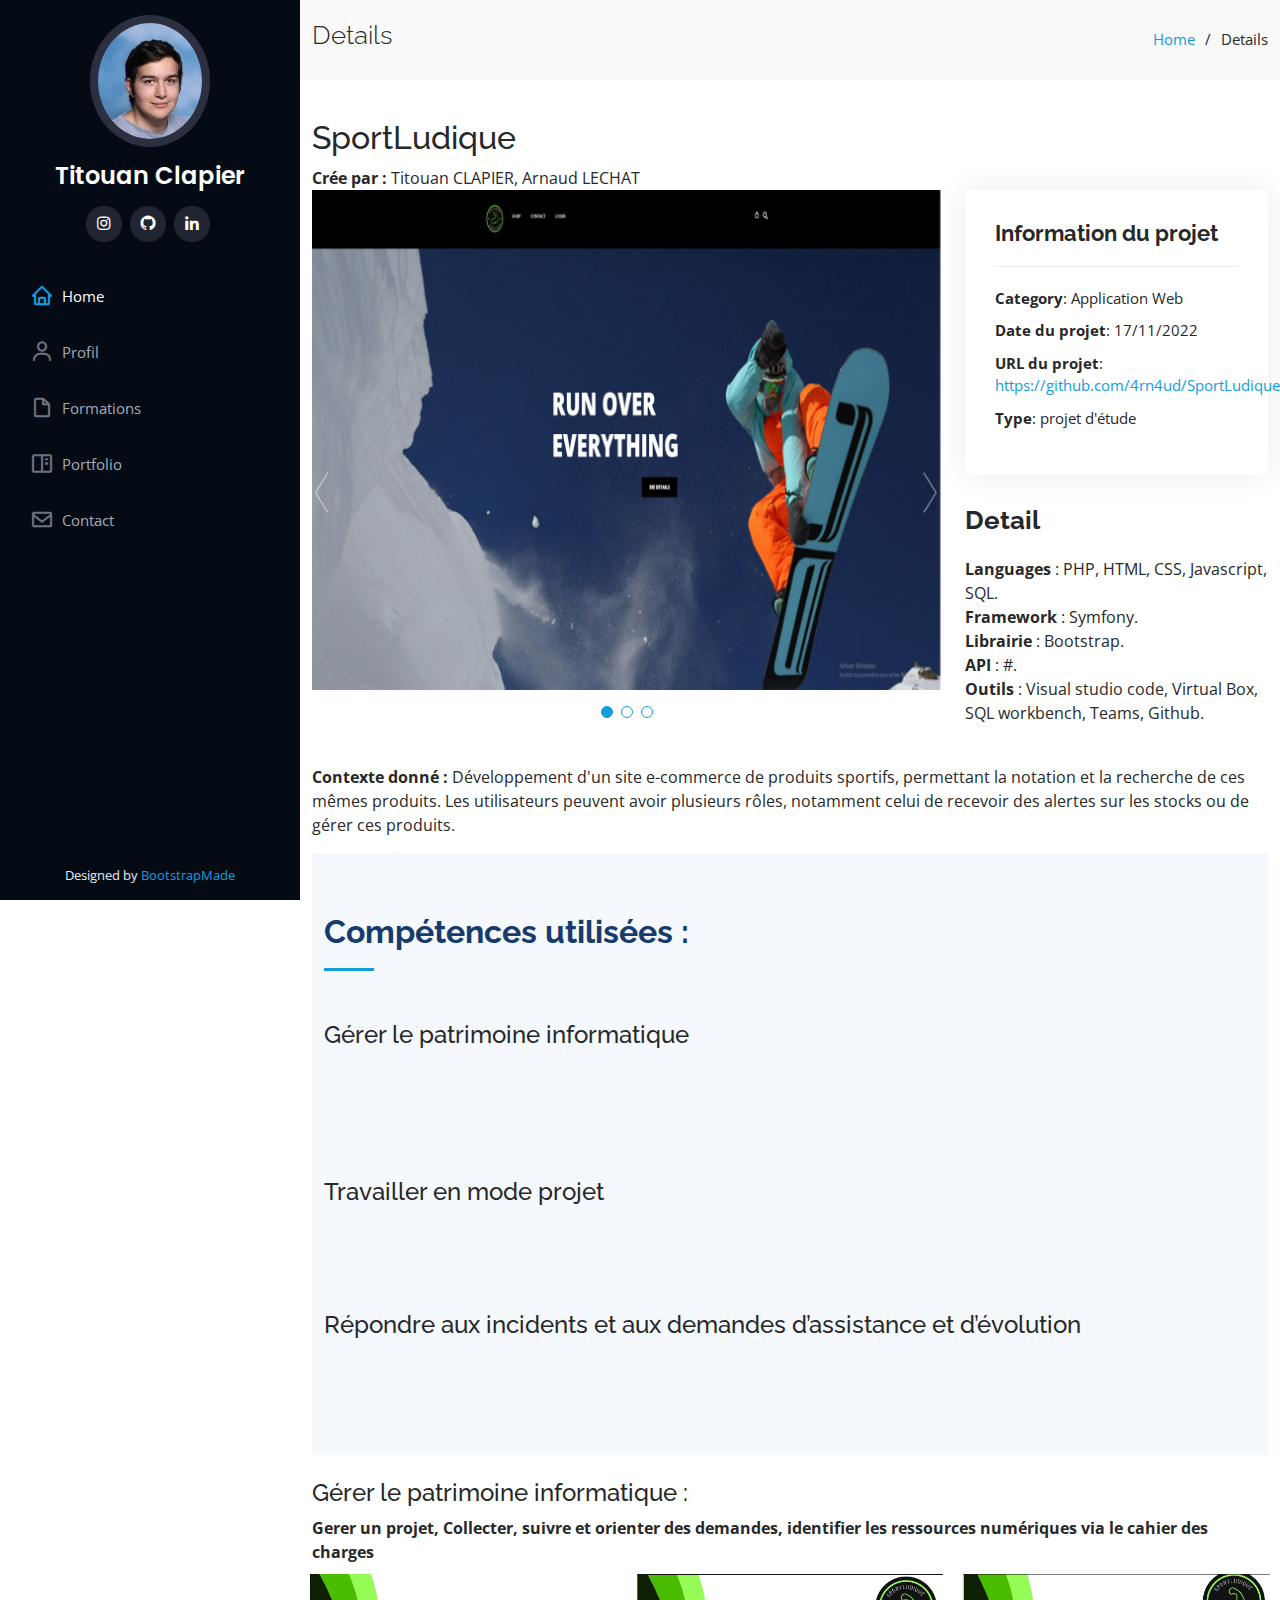
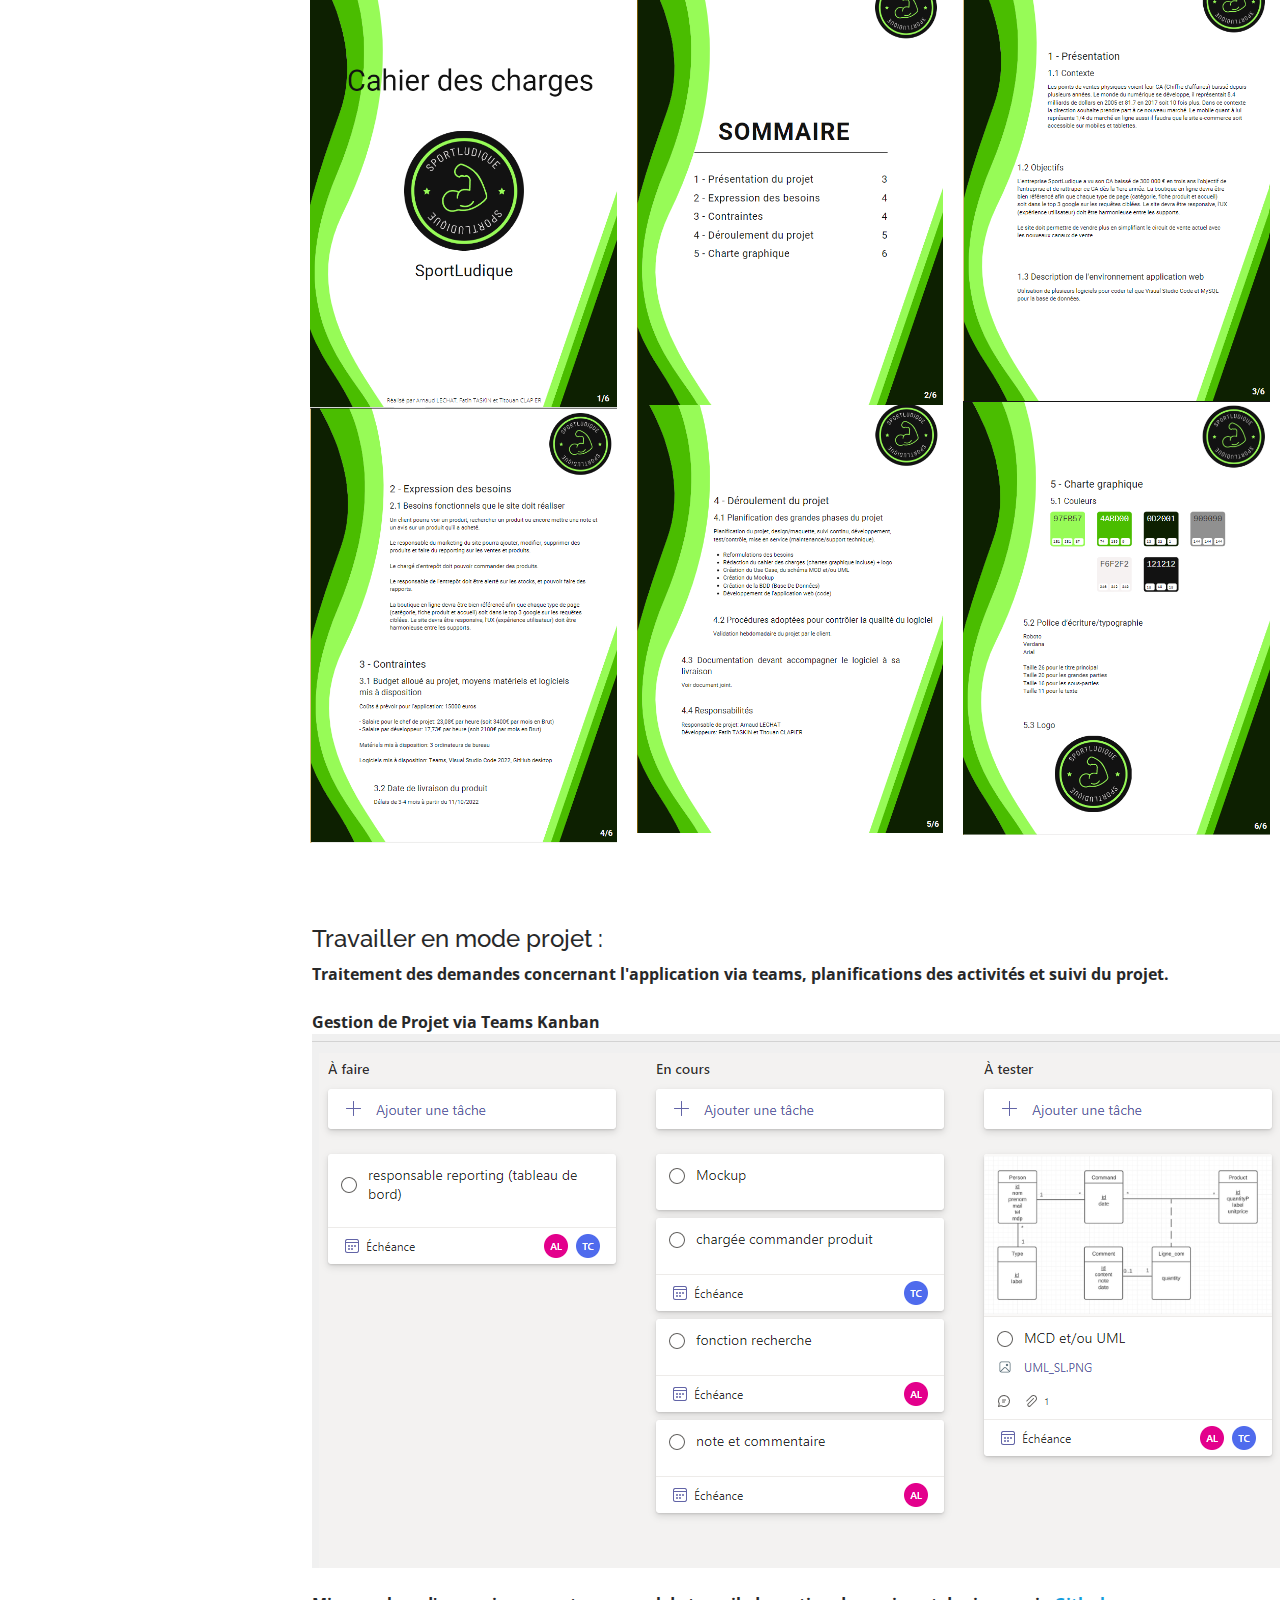
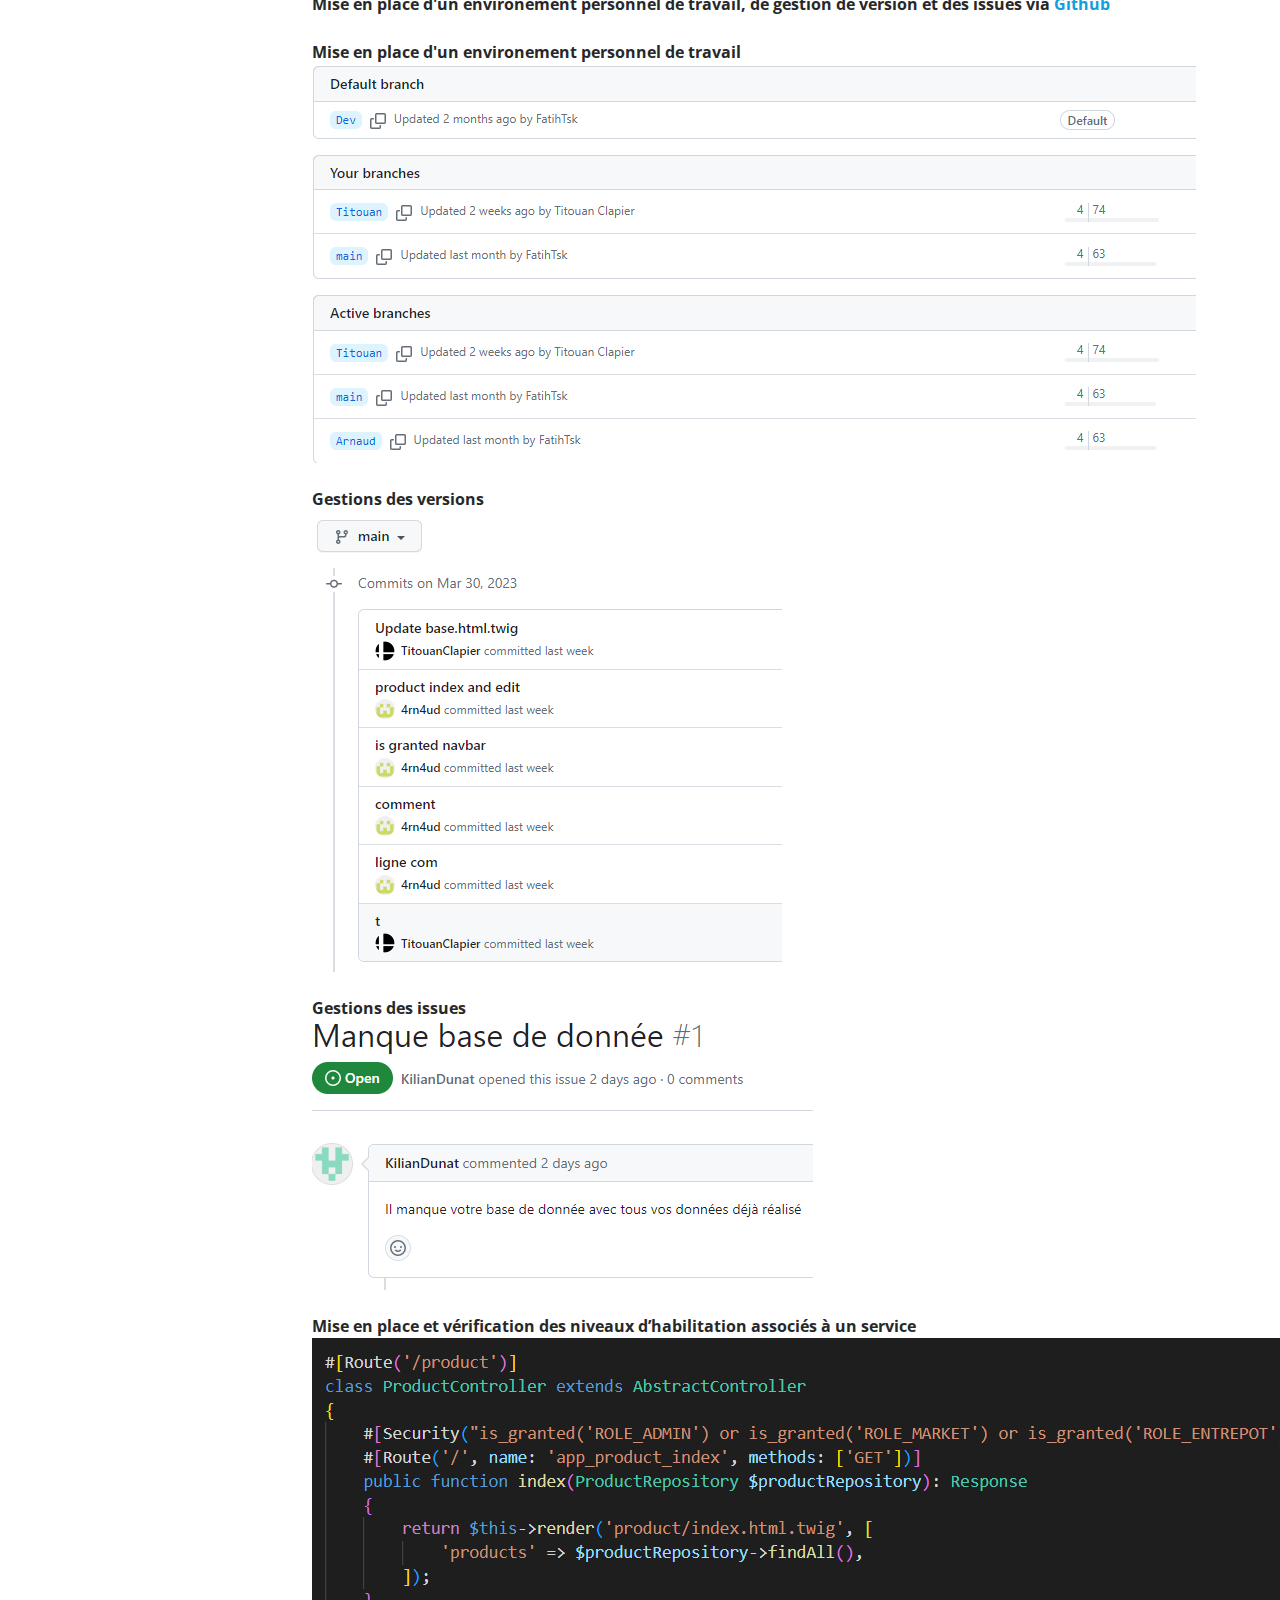
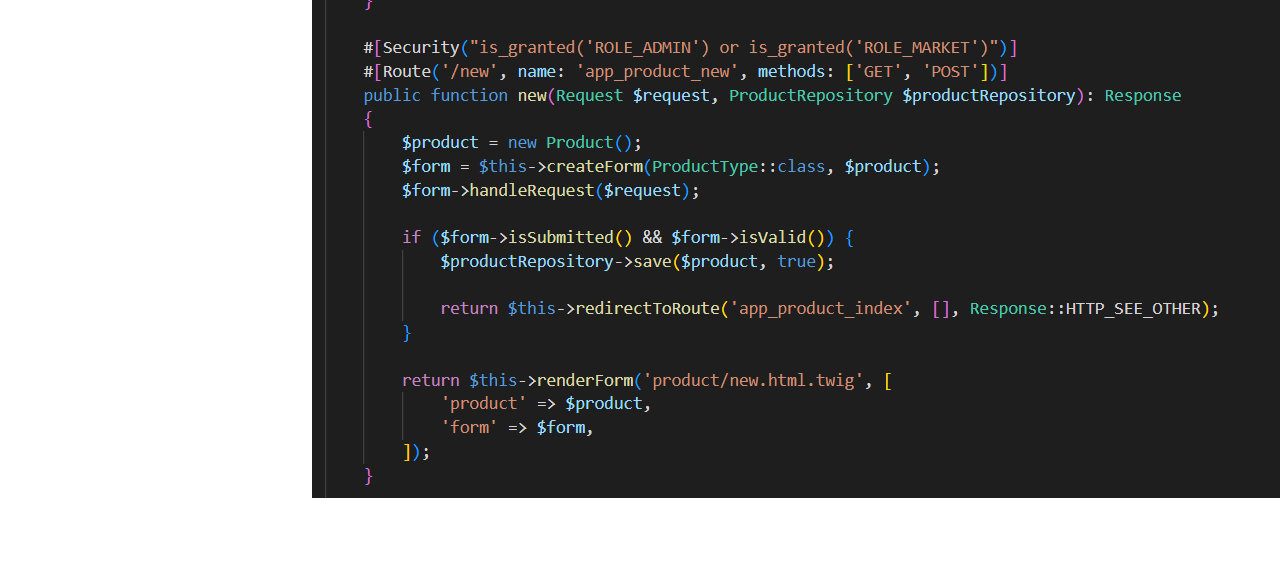
==== portfolio-details1.html @ 5c1305b2 "Update portfolio-details1.html" ====
<!DOCTYPE html>
<html lang="en">

<head>
  <meta charset="utf-8">
  <meta content="width=device-width, initial-scale=1.0" name="viewport">

  <title>Portfolio Details 1</title>
  <meta content="" name="description">
  <meta content="" name="keywords">

  <!-- Favicons -->
  <link href="assets/img/favicon.png" rel="icon">
  <link href="assets/img/apple-touch-icon.png" rel="apple-touch-icon">

  <!-- Google Fonts -->
  <link href="https://fonts.googleapis.com/css?family=Open+Sans:300,300i,400,400i,600,600i,700,700i|Raleway:300,300i,400,400i,500,500i,600,600i,700,700i|Poppins:300,300i,400,400i,500,500i,600,600i,700,700i" rel="stylesheet">

  <!-- Vendor CSS Files -->
  <link href="assets/vendor/aos/aos.css" rel="stylesheet">
  <link href="assets/vendor/bootstrap/css/bootstrap.min.css" rel="stylesheet">
  <link href="assets/vendor/bootstrap-icons/bootstrap-icons.css" rel="stylesheet">
  <link href="assets/vendor/boxicons/css/boxicons.min.css" rel="stylesheet">
  <link href="assets/vendor/glightbox/css/glightbox.min.css" rel="stylesheet">
  <link href="assets/vendor/swiper/swiper-bundle.min.css" rel="stylesheet">

  <!-- Template Main CSS File -->
  <link href="assets/css/style.css" rel="stylesheet">

  <!-- =======================================================
  * Template Name: iPortfolio - v3.10.0
  * Template URL: https://bootstrapmade.com/iportfolio-bootstrap-portfolio-websites-template/
  * Author: BootstrapMade.com
  * License: https://bootstrapmade.com/license/
  ======================================================== -->
  <style>
    .column {
      float: left;
      width: 33.33%;
      padding: 10px;
      box-sizing: border-box;
    }

    .row:after {
      content: "";
      display: table;
      clear: both;
    }

    .image {
      width: 100%;
      height: auto;
    }
  </style>

</head>

<body>

  <!-- ======= Mobile nav toggle button ======= -->
  <i class="bi bi-list mobile-nav-toggle d-xl-none"></i>

  <!-- ======= Header ======= -->
  <header id="header">
    <div class="d-flex flex-column">

      <div class="profile">
        <img src="assets/img/profile-img.jpg" alt="" class="img-fluid rounded-circle">
        <h1 class="text-light"><a href="index.html">Titouan Clapier</a></h1>
        <div class="social-links mt-3 text-center">
          <a href="https://instagram.com/titouan_clapier?igshid=ZDdkNTZiNTM=" target="_blank" class="instagram"><i class="bx bxl-instagram"></i></a>
          <a href="https://github.com/TitouanClapier/" target="_blank" class="github"><i class="bx bxl-github"></i></a>
          <a href="https://www.linkedin.com/in/titouan-clapier-07048a220/" target="_blank" class="linkedin"><i class="bx bxl-linkedin"></i></a>
          
        </div>
      </div>

      <nav id="navbar" class="nav-menu navbar">
        <ul>
          <li><a href="index.html#hero" class="nav-link scrollto active"><i class="bx bx-home"></i> <span>Home</span></a></li>
          <li><a href="index.html#about" class="nav-link scrollto"><i class="bx bx-user"></i> <span>Profil</span></a></li>
          <li><a href="index.html#resume" class="nav-link scrollto"><i class="bx bx-file-blank"></i> <span>Formations</span></a></li>
          <li><a href="index.html#portfolio" class="nav-link scrollto"><i class="bx bx-book-content"></i>
              <span>Portfolio</span></a></li>
          <!-- <li><a href="#services" class="nav-link scrollto"><i class="bx bx-server"></i> <span>Services</span></a></li> -->
          <li><a href="index.html#contact" class="nav-link scrollto"><i class="bx bx-envelope"></i> <span>Contact</span></a></li>
          </ul>
      </nav><!-- .nav-menu -->
    </div>
  </header><!-- End Header -->

  <main id="main">

    <!-- ======= Breadcrumbs ======= -->
    <section id="breadcrumbs" class="breadcrumbs">
      <div class="container">

        <div class="d-flex justify-content-between align-items-center">
          <h2>Details</h2>
          <ol>
            <li><a href="index.html">Home</a></li>
            <li>Details</li>
          </ol>
        </div>

      </div>
    </section><!-- End Breadcrumbs -->

    <!-- ======= Portfolio Details Section ======= -->
    <section id="portfolio-details" class="portfolio-details">
      <div class="container">
        <h2>SportLudique</h2> 
        <strong>Crée par : </strong>Titouan CLAPIER, Arnaud LECHAT
        <div class="row gy-4">

          <div class="col-lg-8">
            <div class="portfolio-details-slider swiper">
              <div class="swiper-wrapper align-items-center">

                <div class="swiper-slide">
                  <img src="assets/img/portfolio/portfolio-details-1.1.jpg" alt="" width="700" height="500">
                </div>

                <div class="swiper-slide">
                  <img src="assets/img/portfolio/portfolio-details-1.2.jpg" alt="" width="700" height="500">
                </div>

                <div class="swiper-slide">
                  <img src="assets/img/portfolio/portfolio-details-1.3.jpg" alt="" width="700" height="500">
                </div>

              </div>
              <div class="swiper-pagination"></div>
            </div>
          </div>

          <div class="col-lg-4">
            <div class="portfolio-info">
              <h3>Information du projet</h3>
              <ul>
                <li><strong>Category</strong>: Application Web</li>
                <li><strong>Date du projet</strong>: 17/11/2022</li>
                <li><strong>URL du projet</strong>: <a href="https://github.com/4rn4ud/SportLudique">https://github.com/4rn4ud/SportLudique</a></li>
                <li><strong>Type</strong>: projet d'étude </li>
              
              </ul>
            </div>
            <div class="portfolio-description">
              <h2>Detail</h2>
              <p>
                <strong>Languages</strong> : PHP, HTML, CSS, Javascript, SQL.
                <br>
                <strong>Framework</strong> : Symfony.
                <br>
                <strong>Librairie</strong> : Bootstrap.
                <br>
                <strong>API</strong> : #.
                <br>
                <strong>Outils</strong> : Visual studio code, Virtual Box, SQL workbench, Teams, Github.

              </p>
            </div>
          </div>

        </div>
        <p>
          <br><strong>Contexte donné :</strong> 
          Développement d'un site e-commerce de produits sportifs, 
          permettant la notation et la recherche de ces mêmes produits. 
          Les utilisateurs peuvent avoir plusieurs rôles, 
          notamment celui de recevoir des alertes sur les stocks ou de gérer ces produits.
        </p>
        
        <p>
          <!-- ======= Skills2 Section ======= -->
          <section id="skills2" class="skills2 section-bg">
            <div class="container">

                <div class="section-title">
                    <h2>Compétences utilisées :</h2>
                </div>
                
                <h4 class="resume-title">Gérer le patrimoine informatique</h4>
                <div class="row">

                    <div class="col-lg-12" data-aos="fade-up" data-aos-delay="10">
                        <div class="resume-item">
                            ▸Recenser et identifier les ressources numériques
                            <br>▸Exploiter des référentiels, normes et standards adoptés par le prestataire
                            informatique
                            <br>▸Mettre en place et vérifier les niveaux d’habilitation associés à un service
                            <br>▸Gérer des sauvegardes
                           
                            <br>
                        </div>
                    </div>
                </div>
                <br>
                <h4 class="resume-title">Travailler en mode projet</h4>
                <div class="row">

                    <div class="col-lg-12" data-aos="fade-up" data-aos-delay="10">
                        <div class="resume-item">
                            ▸Analyser les objectifs et les modalités d’organisation d’un projet
                            <br> ▸Planifier les activités
                            <br> ▸Évaluer les indicateurs de suivi d’un projet et analyser les écarts
                            <br>
                        </div>
                    </div>
                </div>
                <br><h4 class="resume-title">Répondre aux incidents et aux demandes d’assistance et d’évolution</h4>
                <div class="row">

                    <div class="col-lg-12" data-aos="fade-up" data-aos-delay="10">
                        <div class="resume-item">
                            ▸Collecter, suivre et orienter des demandes
                            <br>▸Traiter des demandes concernant les applications
                        </div>
                    </div>
                </div>
         
                
            </div>
        </section>
        <!-- End Skills2 Section -->
        <br><h4 class="resume-title">Gérer le patrimoine informatique :</h4>
          <strong>Gerer un projet, Collecter, suivre et orienter des demandes, identifier les ressources numériques via le cahier des charges</strong> 
        
          <div class="row">
            <div class="column">
              <img class="image" src="assets/img/portfolio/Capture14.png" alt="Page 1">
              <img class="image" src="assets/img/portfolio/Capture11.png" alt="Page 2">
            </div>
            <div class="column">
              <img class="image" src="assets/img/portfolio/Capture9.PNG" alt="Page 3">
              <img class="image" src="assets/img/portfolio/Capture12.png" alt="Page 4">
            </div>
            <div class="column">
              <img class="image" src="assets/img/portfolio/Capture10.png" alt="Page 5">
              <img class="image" src="assets/img/portfolio/Capture13.png" alt="Page 6">
            </div>
          </div>

          <br>
          <br>
          <br><h4 class="resume-title">Travailler en mode projet :</h4>
          <strong>Traitement des demandes concernant l'application via teams, planifications des activités et suivi du projet.</strong>
          <br>
          <br><strong>Gestion de Projet via Teams Kanban </strong>
          <br><img src="assets/img/portfolio/Capture7.PNG" alt="" >
          <br>
          
          <br>
          
          <strong>Mise en place d'un environement personnel de travail, de gestion de version et des issues via <a href="https://github.com/4rn4ud/SportLudique/commits/main">Github</a></strong>
          <br>
          <br><strong>Mise en place d'un environement personnel de travail</strong>
          <br><img src="assets/img/portfolio/Capture6.PNG" alt="" >
          <br>
          <br><strong>Gestions des versions</strong>
          <br><img src="assets/img/portfolio/Capture4.PNG" alt="" >
          <br>
          <br><strong>Gestions des issues</strong>
          <br><img src="assets/img/portfolio/Capture3.PNG" alt="" >
          <br>

          <br><strong>Mise en place et vérification des niveaux d’habilitation associés à un service</strong>
          <br><img src="assets/img/portfolio/Capture15.png" alt="" >
        </p>



        
      </div>
    </section><!-- End Portfolio Details Section -->

  </main><!-- End #main -->

  <!-- ======= Footer ======= -->
  <footer id="footer">
    <div class="container">

      <div class="credits">
        <!-- All the links in the footer should remain intact. -->
        <!-- You can delete the links only if you purchased the pro version. -->
        <!-- Licensing information: https://bootstrapmade.com/license/ -->
        <!-- Purchase the pro version with working PHP/AJAX contact form: https://bootstrapmade.com/iportfolio-bootstrap-portfolio-websites-template/ -->
        Designed by <a href="https://bootstrapmade.com/">BootstrapMade</a>
      </div>
    </div>
  </footer><!-- End  Footer -->

  <a href="#" class="back-to-top d-flex align-items-center justify-content-center"><i class="bi bi-arrow-up-short"></i></a>

  <!-- Vendor JS Files -->
  <script src="assets/vendor/purecounter/purecounter_vanilla.js"></script>
  <script src="assets/vendor/aos/aos.js"></script>
  <script src="assets/vendor/bootstrap/js/bootstrap.bundle.min.js"></script>
  <script src="assets/vendor/glightbox/js/glightbox.min.js"></script>
  <script src="assets/vendor/isotope-layout/isotope.pkgd.min.js"></script>
  <script src="assets/vendor/swiper/swiper-bundle.min.js"></script>
  <script src="assets/vendor/typed.js/typed.min.js"></script>
  <script src="assets/vendor/waypoints/noframework.waypoints.js"></script>
  <script src="assets/vendor/php-email-form/validate.js"></script>

  <!-- Template Main JS File -->
  <script src="assets/js/main.js"></script>

</body>

</html>
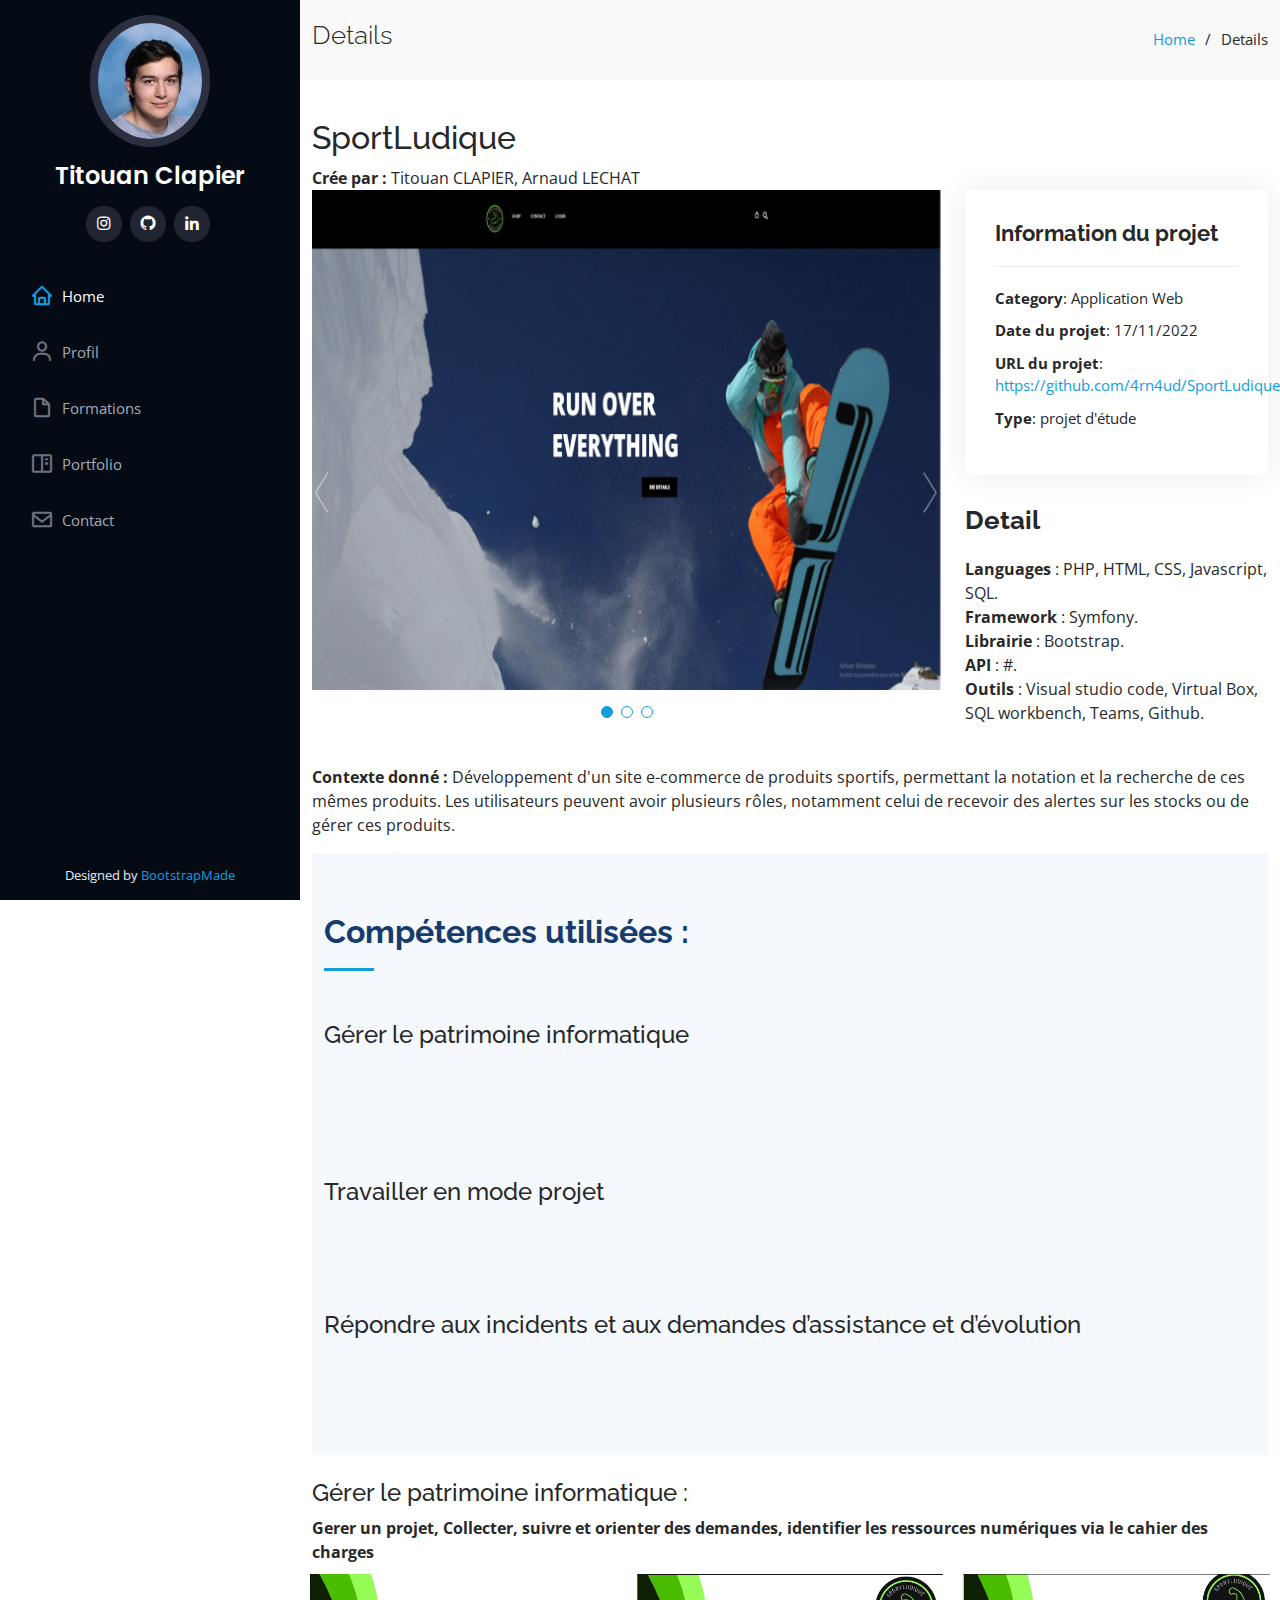
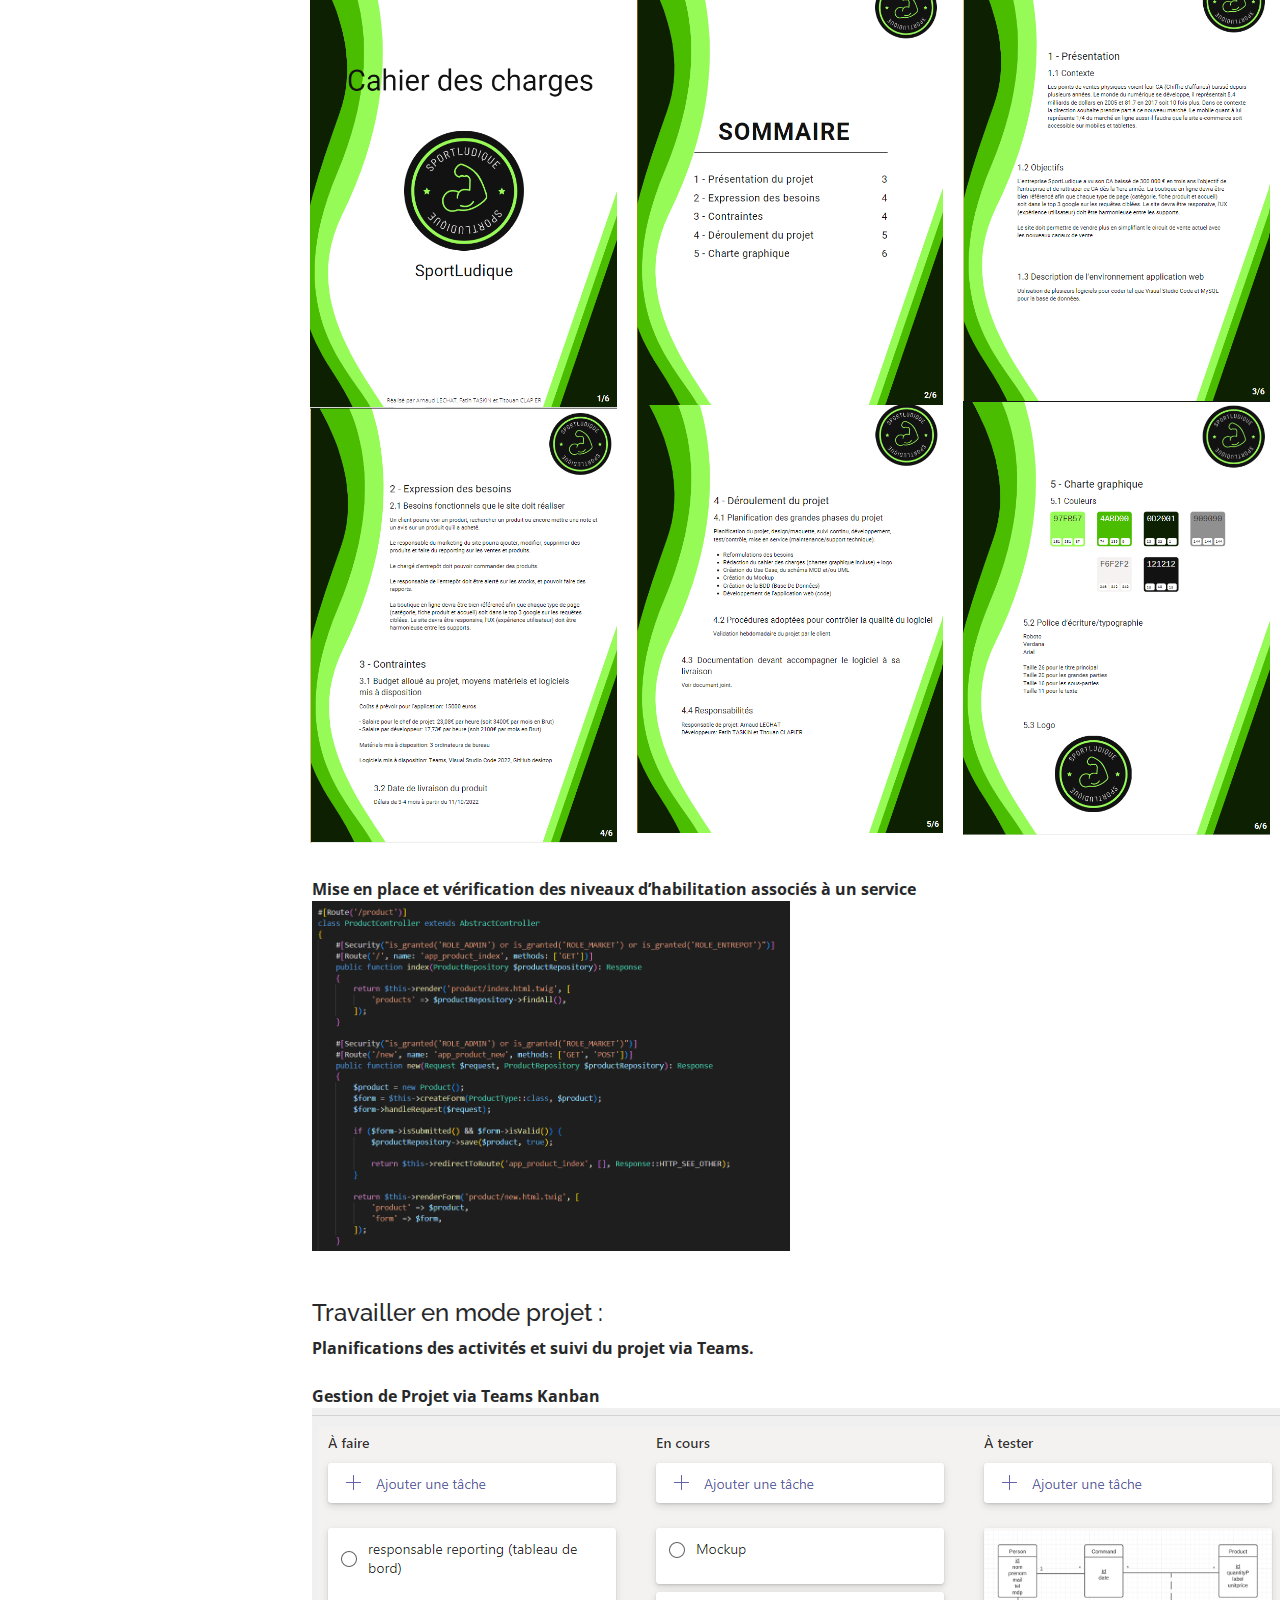
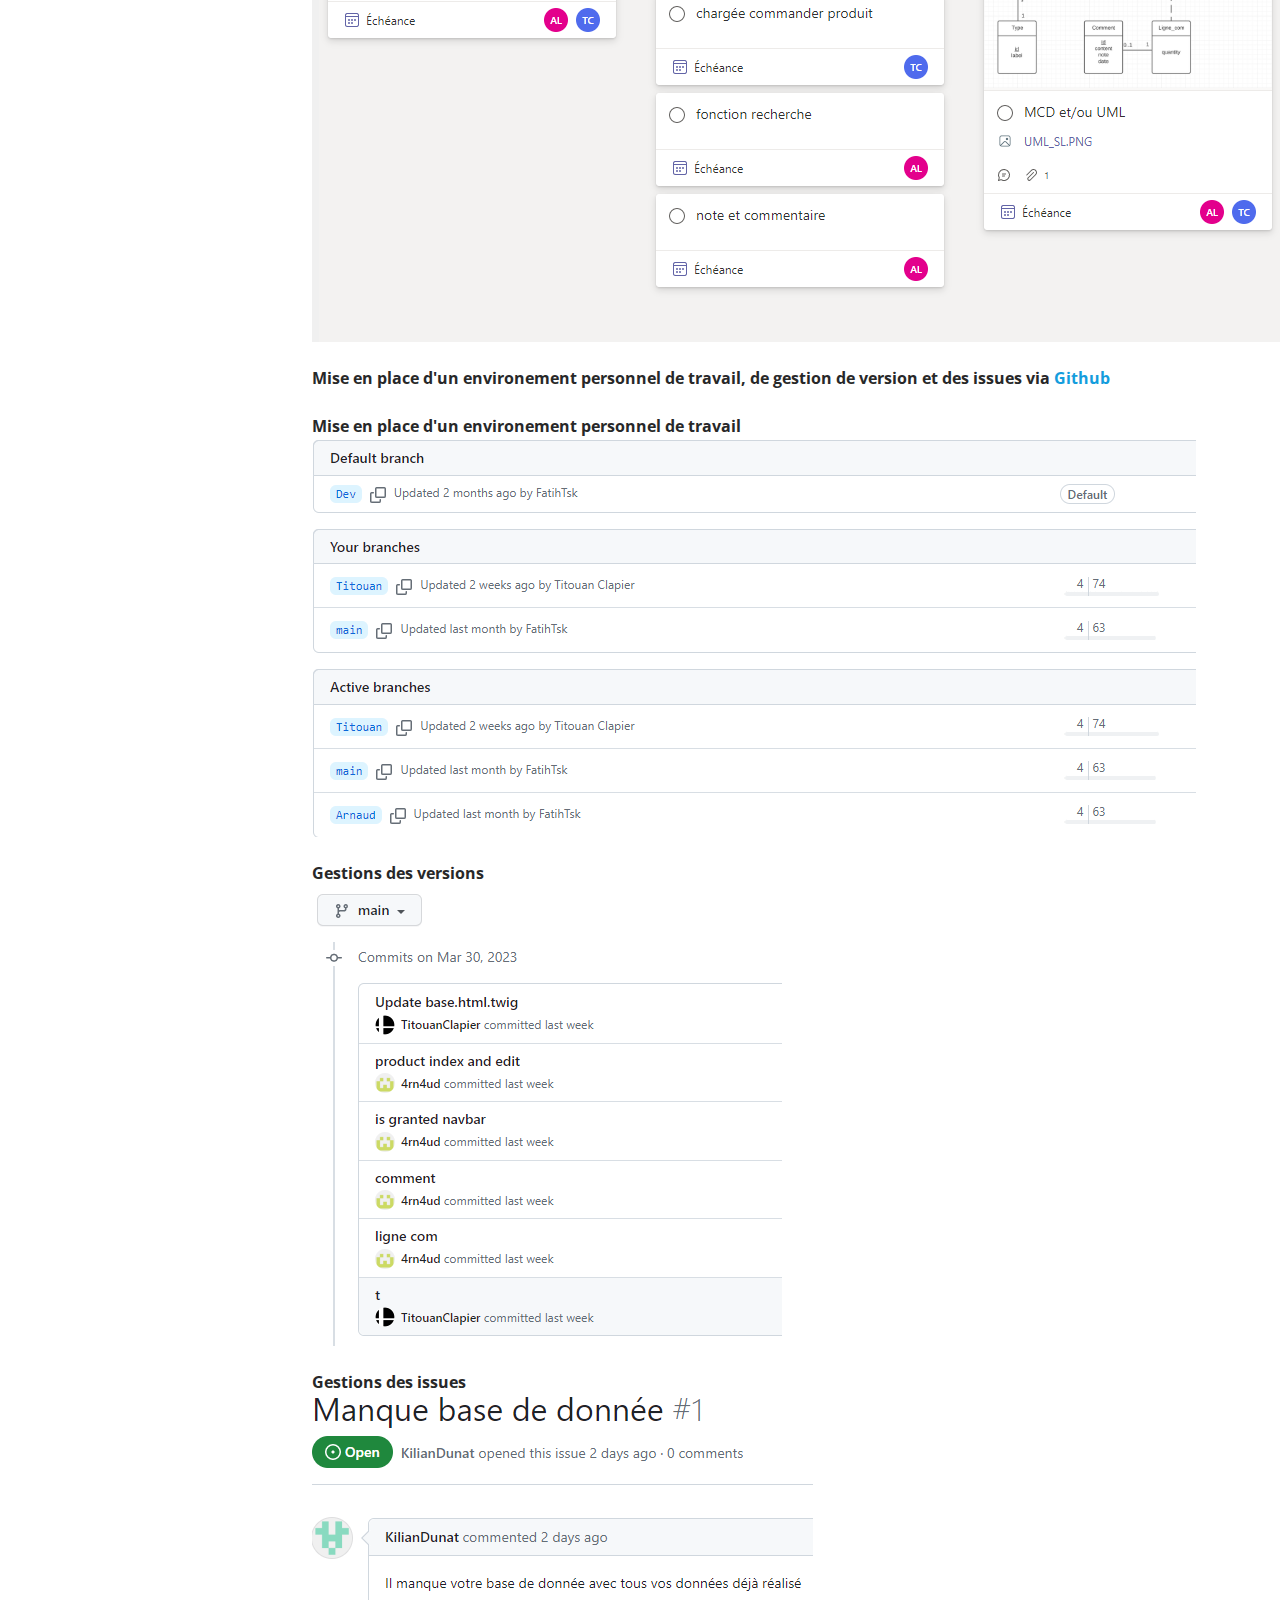
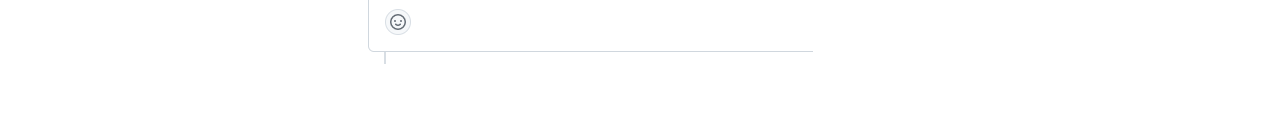
==== commit d74e3acf: "Update portfolio-details1.html" ====
--- a/portfolio-details1.html
+++ b/portfolio-details1.html
@@ -240,11 +240,12 @@
               <img class="image" src="assets/img/portfolio/Capture13.png" alt="Page 6">
             </div>
           </div>
-
+          <br><strong>Mise en place et vérification des niveaux d’habilitation associés à un service</strong>
+          <br><img src="assets/img/portfolio/Capture15.png" alt="" style="width: 50%;">
           <br>
           <br>
           <br><h4 class="resume-title">Travailler en mode projet :</h4>
-          <strong>Traitement des demandes concernant l'application via teams, planifications des activités et suivi du projet.</strong>
+          <strong>Planifications des activités et suivi du projet via Teams.</strong>
           <br>
           <br><strong>Gestion de Projet via Teams Kanban </strong>
           <br><img src="assets/img/portfolio/Capture7.PNG" alt="" >
@@ -264,8 +265,7 @@
           <br><img src="assets/img/portfolio/Capture3.PNG" alt="" >
           <br>
 
-          <br><strong>Mise en place et vérification des niveaux d’habilitation associés à un service</strong>
-          <br><img src="assets/img/portfolio/Capture15.png" alt="" >
+
         </p>
 
 
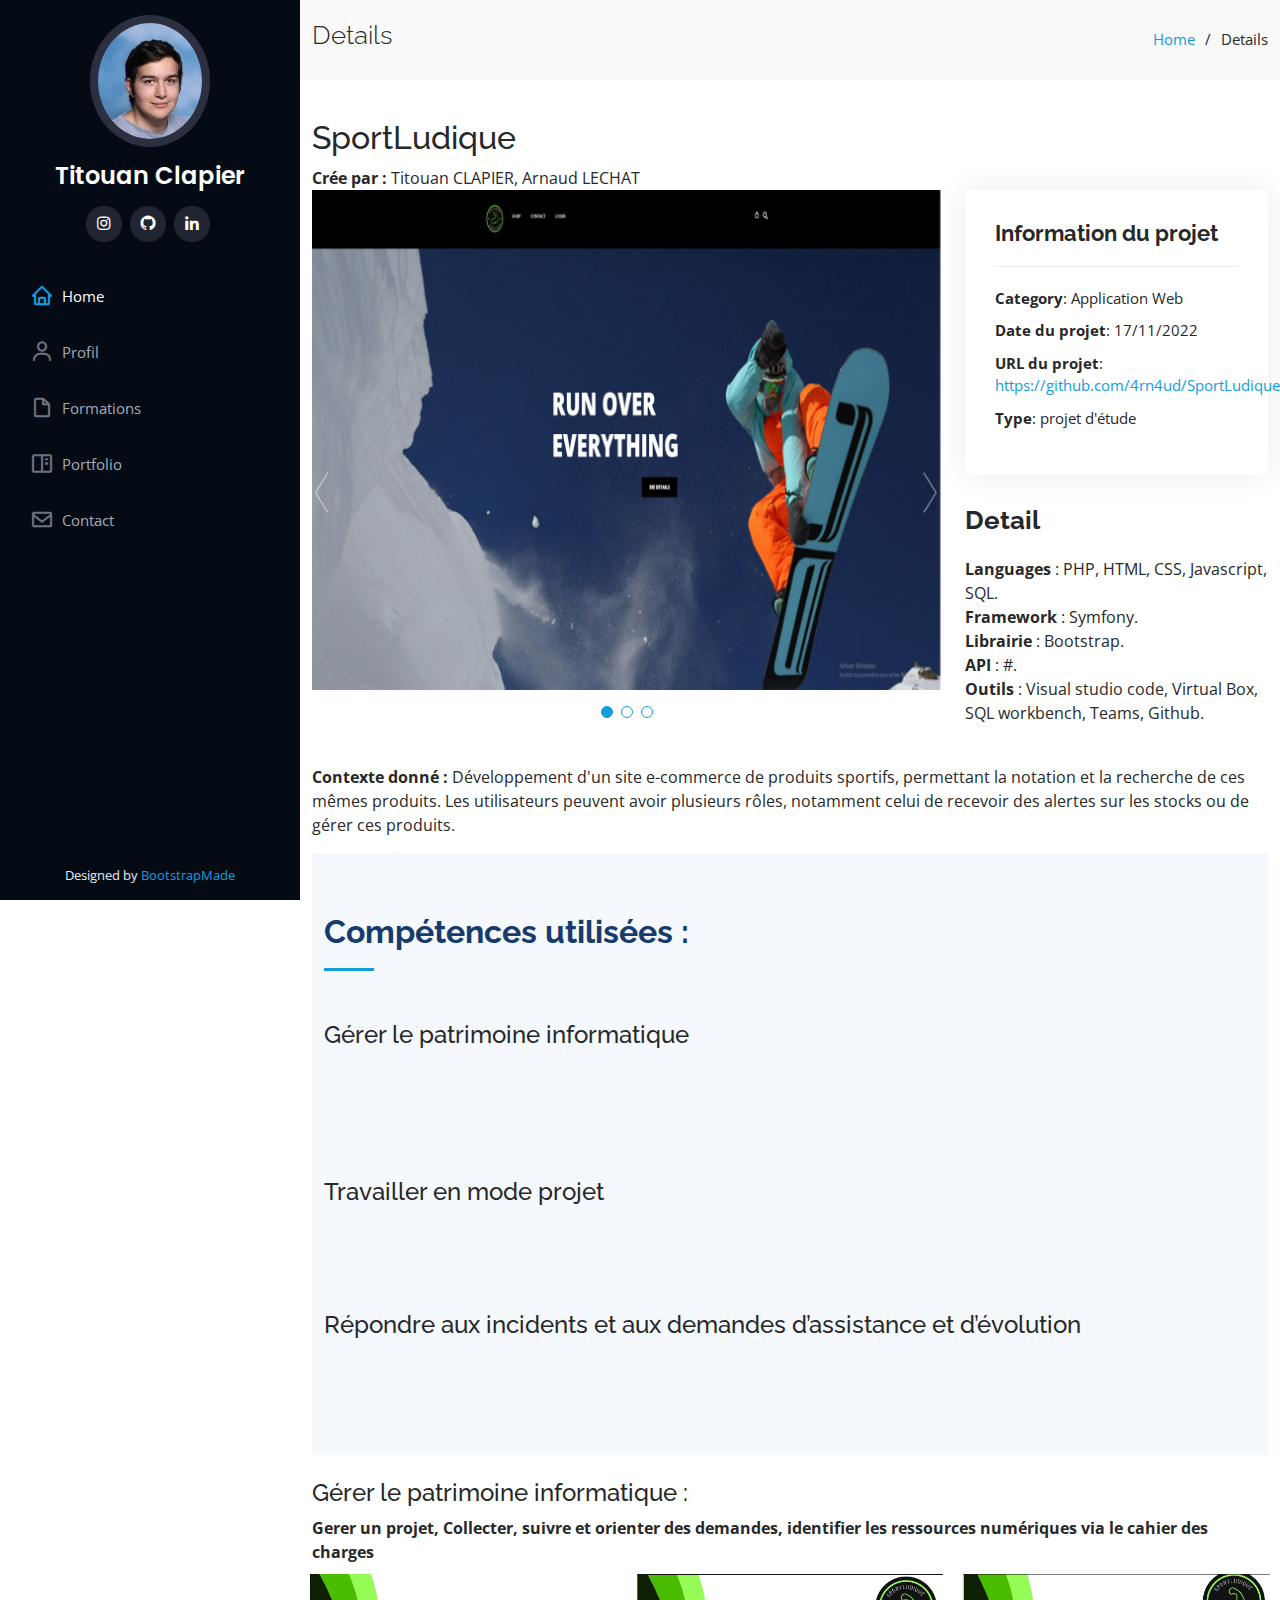
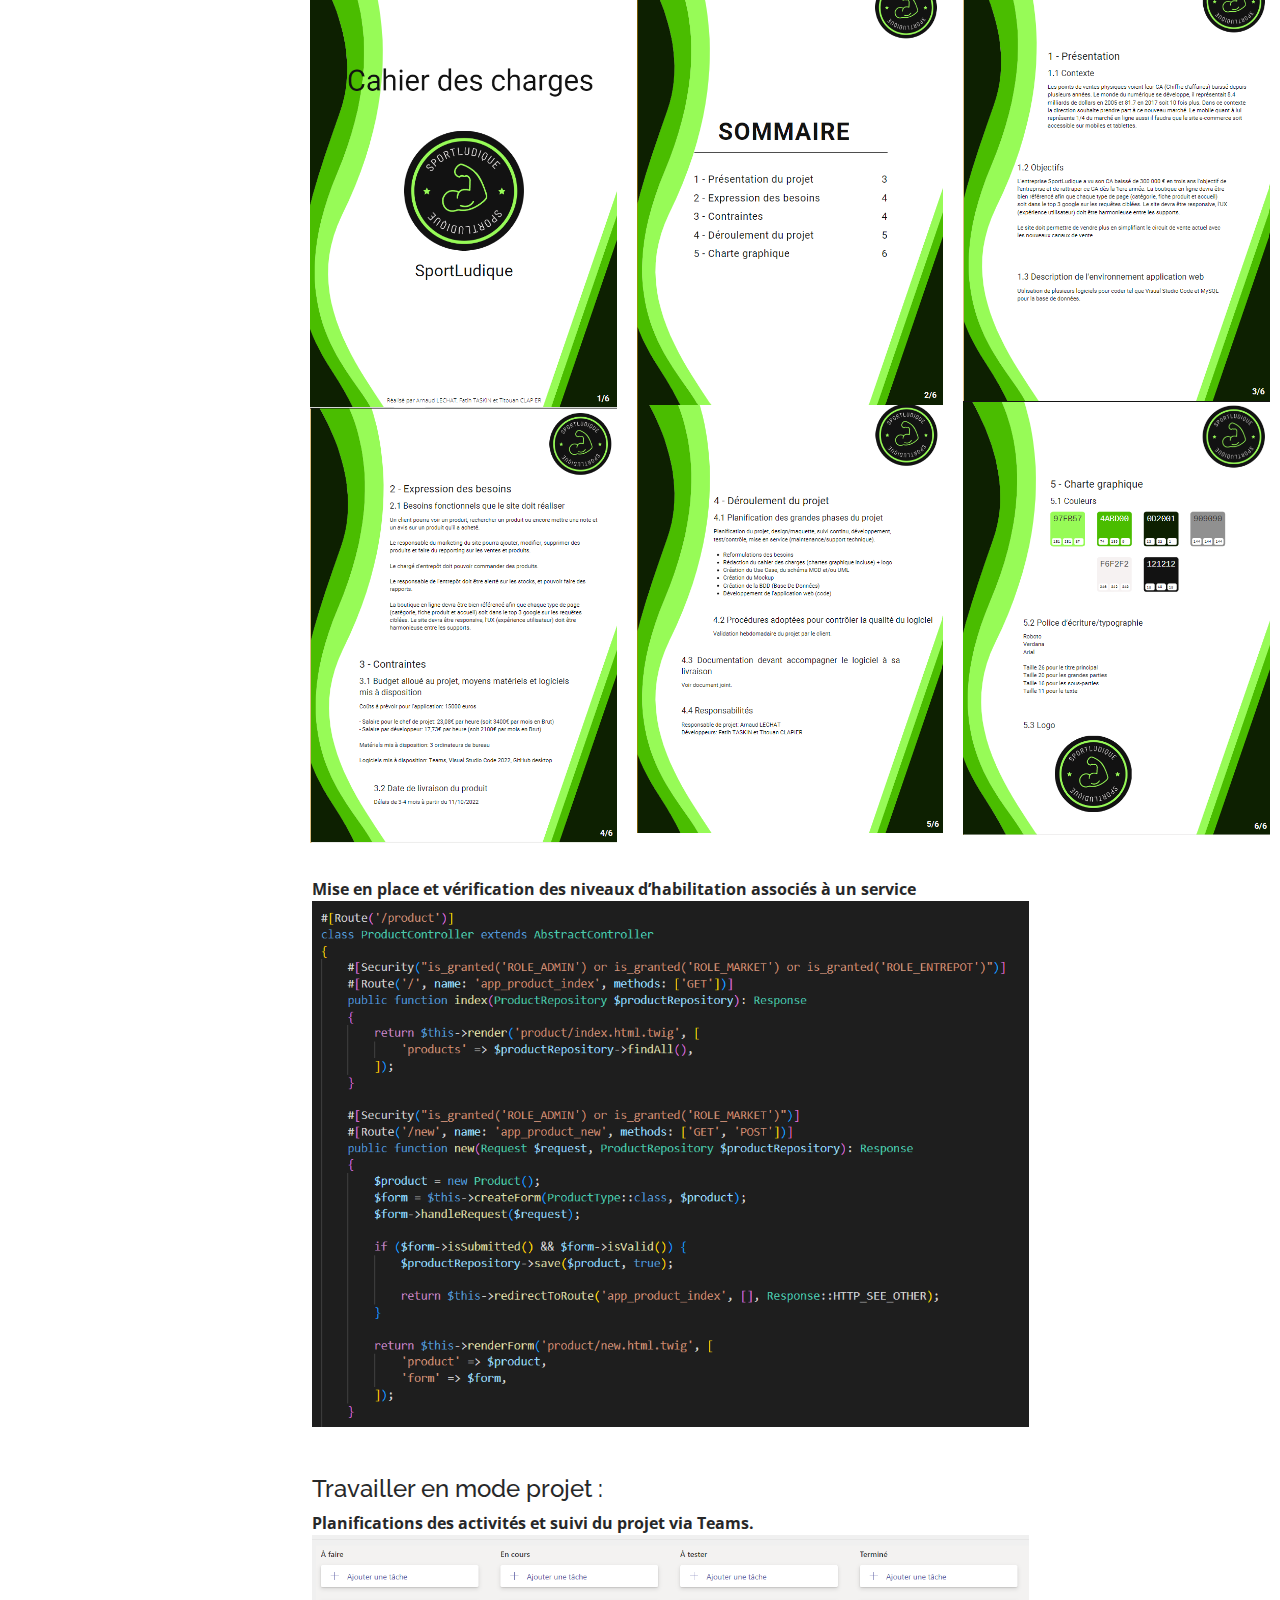
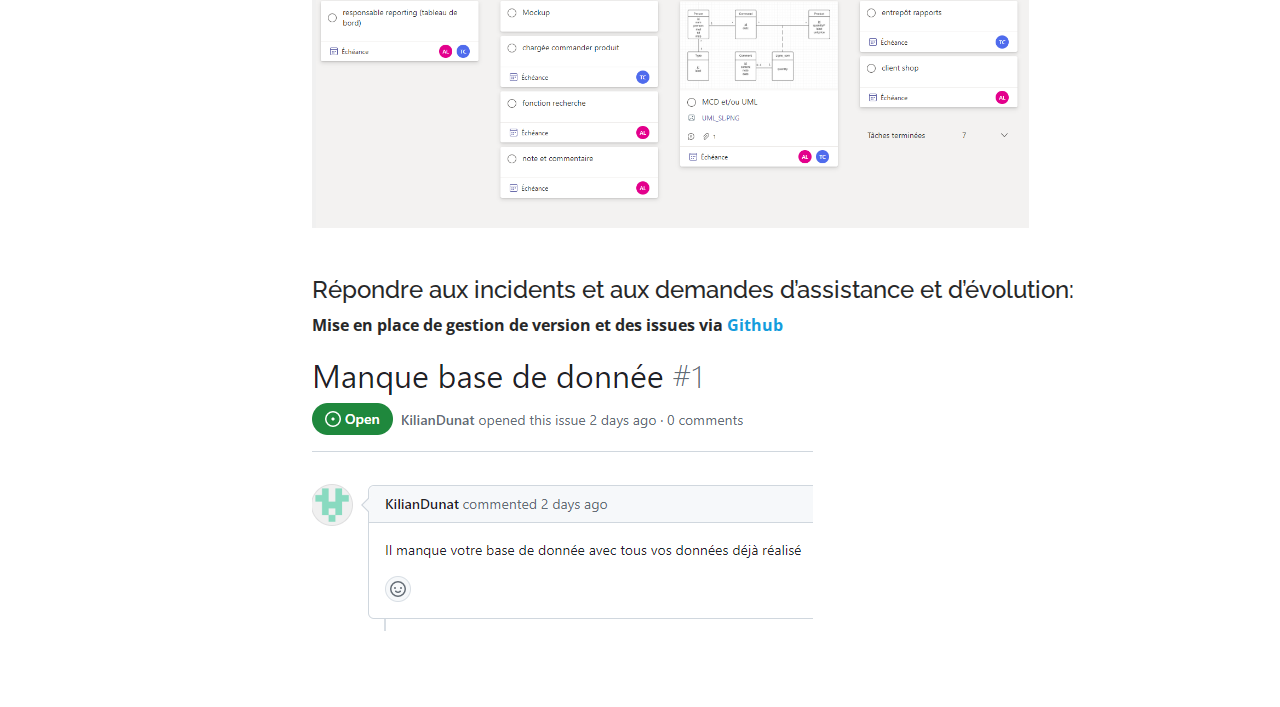
==== commit 6448fb67: "Update portfolio-details1.html" ====
--- a/portfolio-details1.html
+++ b/portfolio-details1.html
@@ -241,28 +241,20 @@
             </div>
           </div>
           <br><strong>Mise en place et vérification des niveaux d’habilitation associés à un service</strong>
-          <br><img src="assets/img/portfolio/Capture15.png" alt="" style="width: 50%;">
+          <br><img src="assets/img/portfolio/Capture15.png" alt="" style="width: 75%;">
           <br>
           <br>
           <br><h4 class="resume-title">Travailler en mode projet :</h4>
           <strong>Planifications des activités et suivi du projet via Teams.</strong>
-          <br>
-          <br><strong>Gestion de Projet via Teams Kanban </strong>
-          <br><img src="assets/img/portfolio/Capture7.PNG" alt="" >
+         
+          <br><img src="assets/img/portfolio/Capture7.PNG" alt="" style="width: 75%;">
           <br>
           
           <br>
+          <br><h4 class="resume-title">Répondre aux incidents et aux demandes d’assistance et d’évolution:</h4>
+          <strong>Mise en place de gestion de version et des issues via <a href="https://github.com/4rn4ud/SportLudique/commits/main">Github</a></strong>
           
-          <strong>Mise en place d'un environement personnel de travail, de gestion de version et des issues via <a href="https://github.com/4rn4ud/SportLudique/commits/main">Github</a></strong>
-          <br>
-          <br><strong>Mise en place d'un environement personnel de travail</strong>
-          <br><img src="assets/img/portfolio/Capture6.PNG" alt="" >
-          <br>
-          <br><strong>Gestions des versions</strong>
-          <br><img src="assets/img/portfolio/Capture4.PNG" alt="" >
-          <br>
-          <br><strong>Gestions des issues</strong>
-          <br><img src="assets/img/portfolio/Capture3.PNG" alt="" >
+          <br><br><img src="assets/img/portfolio/Capture3.PNG" alt="" >
           <br>
 
 
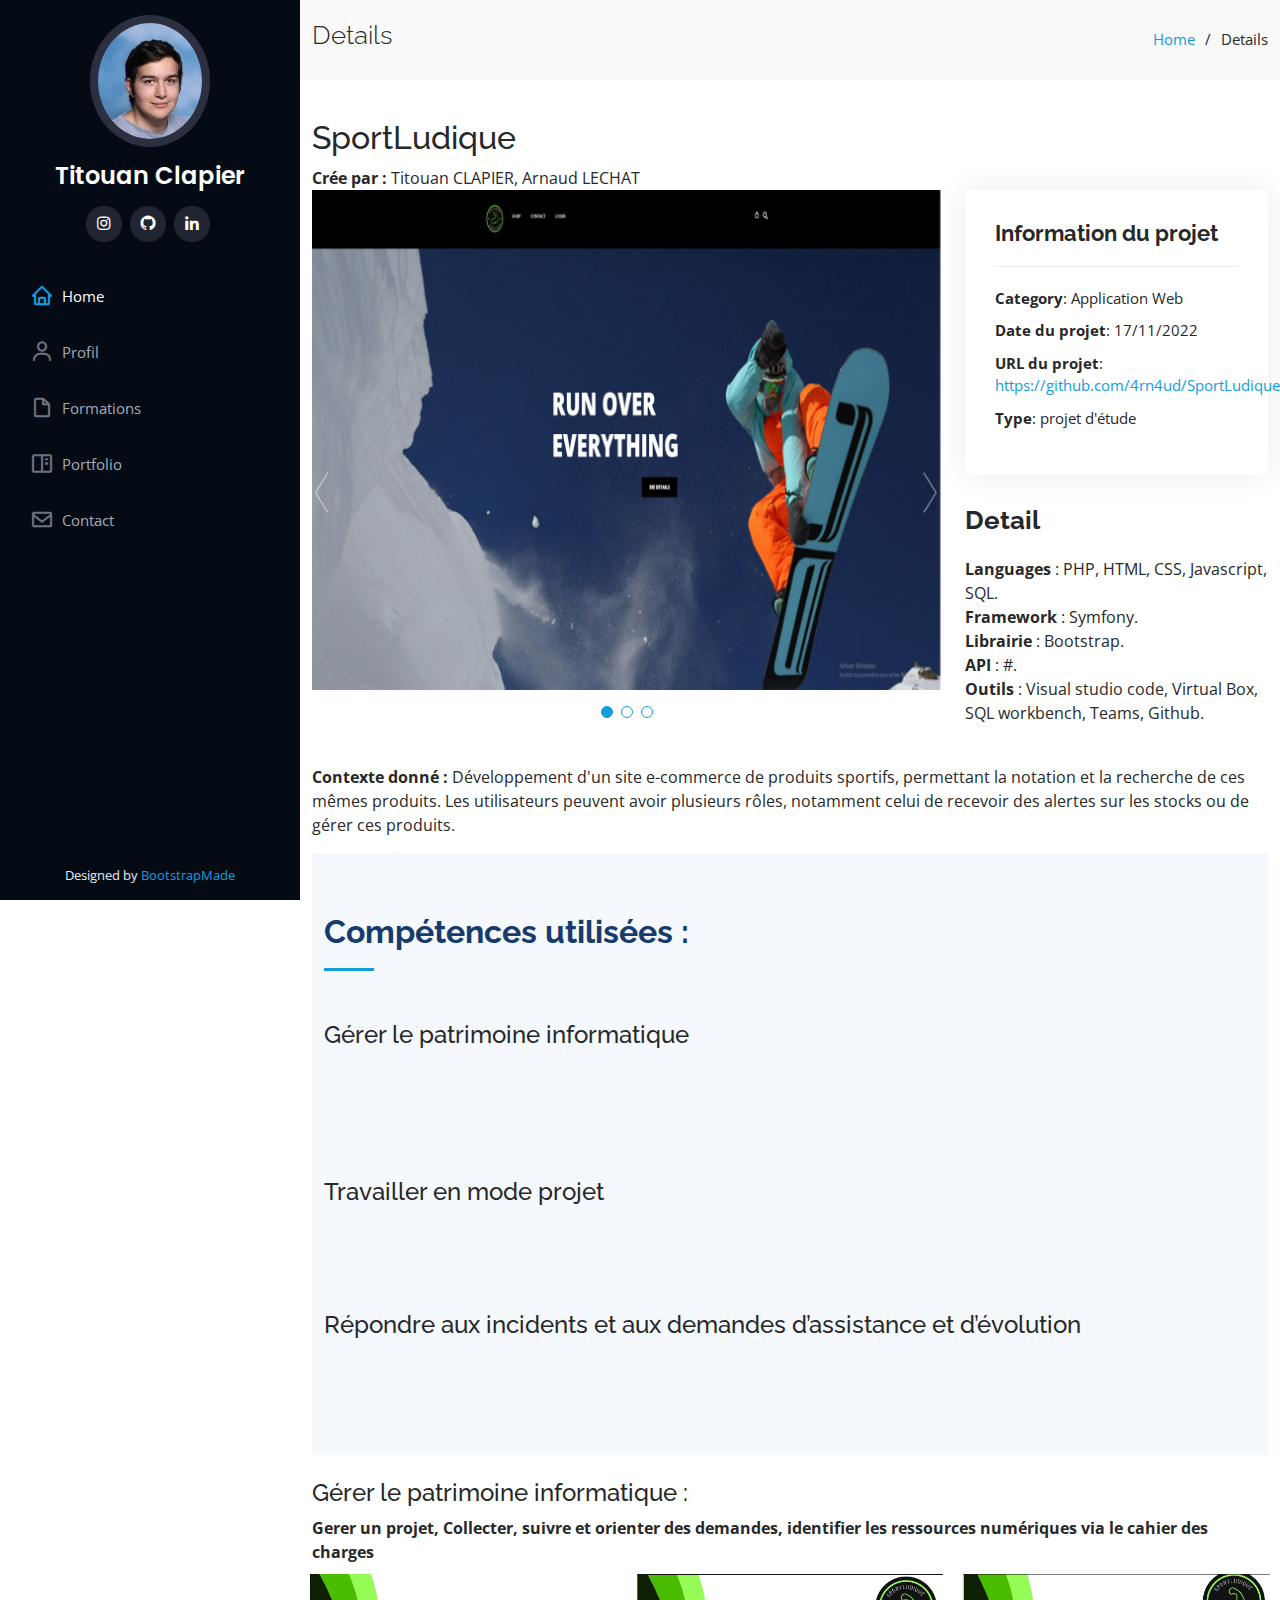
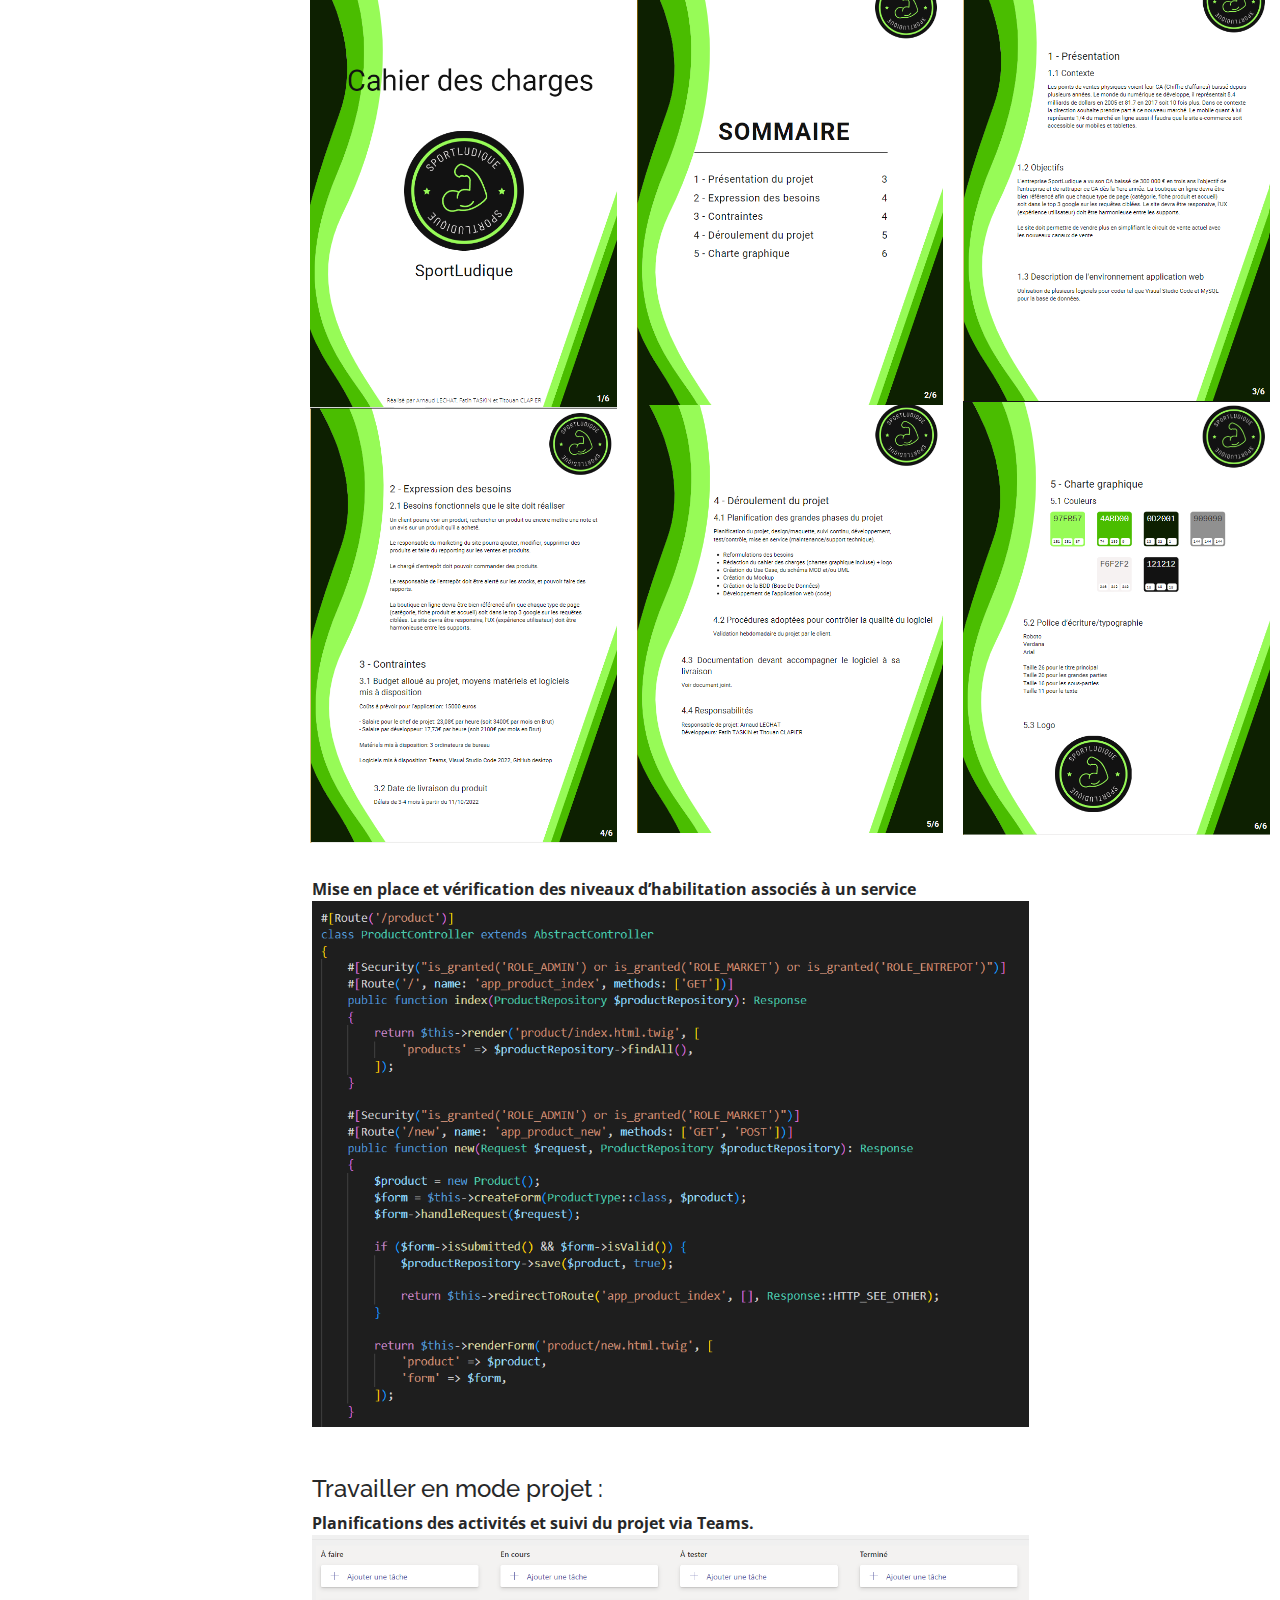
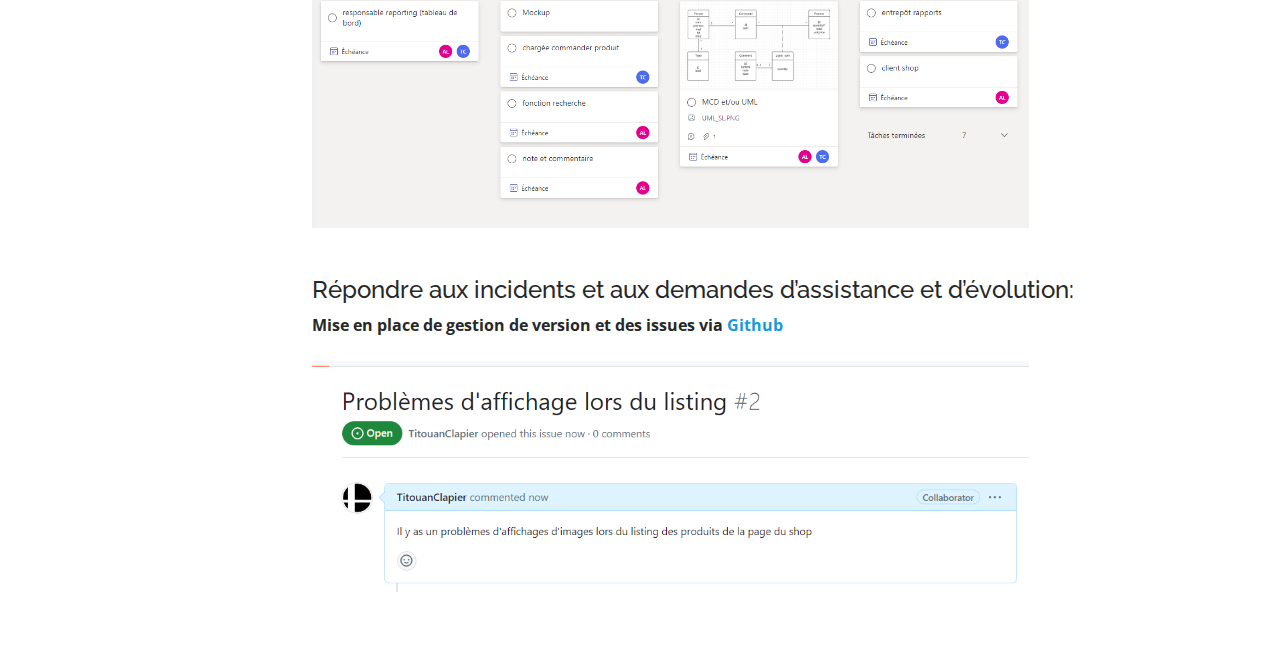
==== commit 7211c79a: "t" ====
--- a/portfolio-details1.html
+++ b/portfolio-details1.html
@@ -254,7 +254,7 @@
           <br><h4 class="resume-title">Répondre aux incidents et aux demandes d’assistance et d’évolution:</h4>
           <strong>Mise en place de gestion de version et des issues via <a href="https://github.com/4rn4ud/SportLudique/commits/main">Github</a></strong>
           
-          <br><br><img src="assets/img/portfolio/Capture3.PNG" alt="" >
+          <br><br><img src="assets/img/portfolio/Capture3.PNG" alt="" style="width: 75%;" >
           <br>
 
 
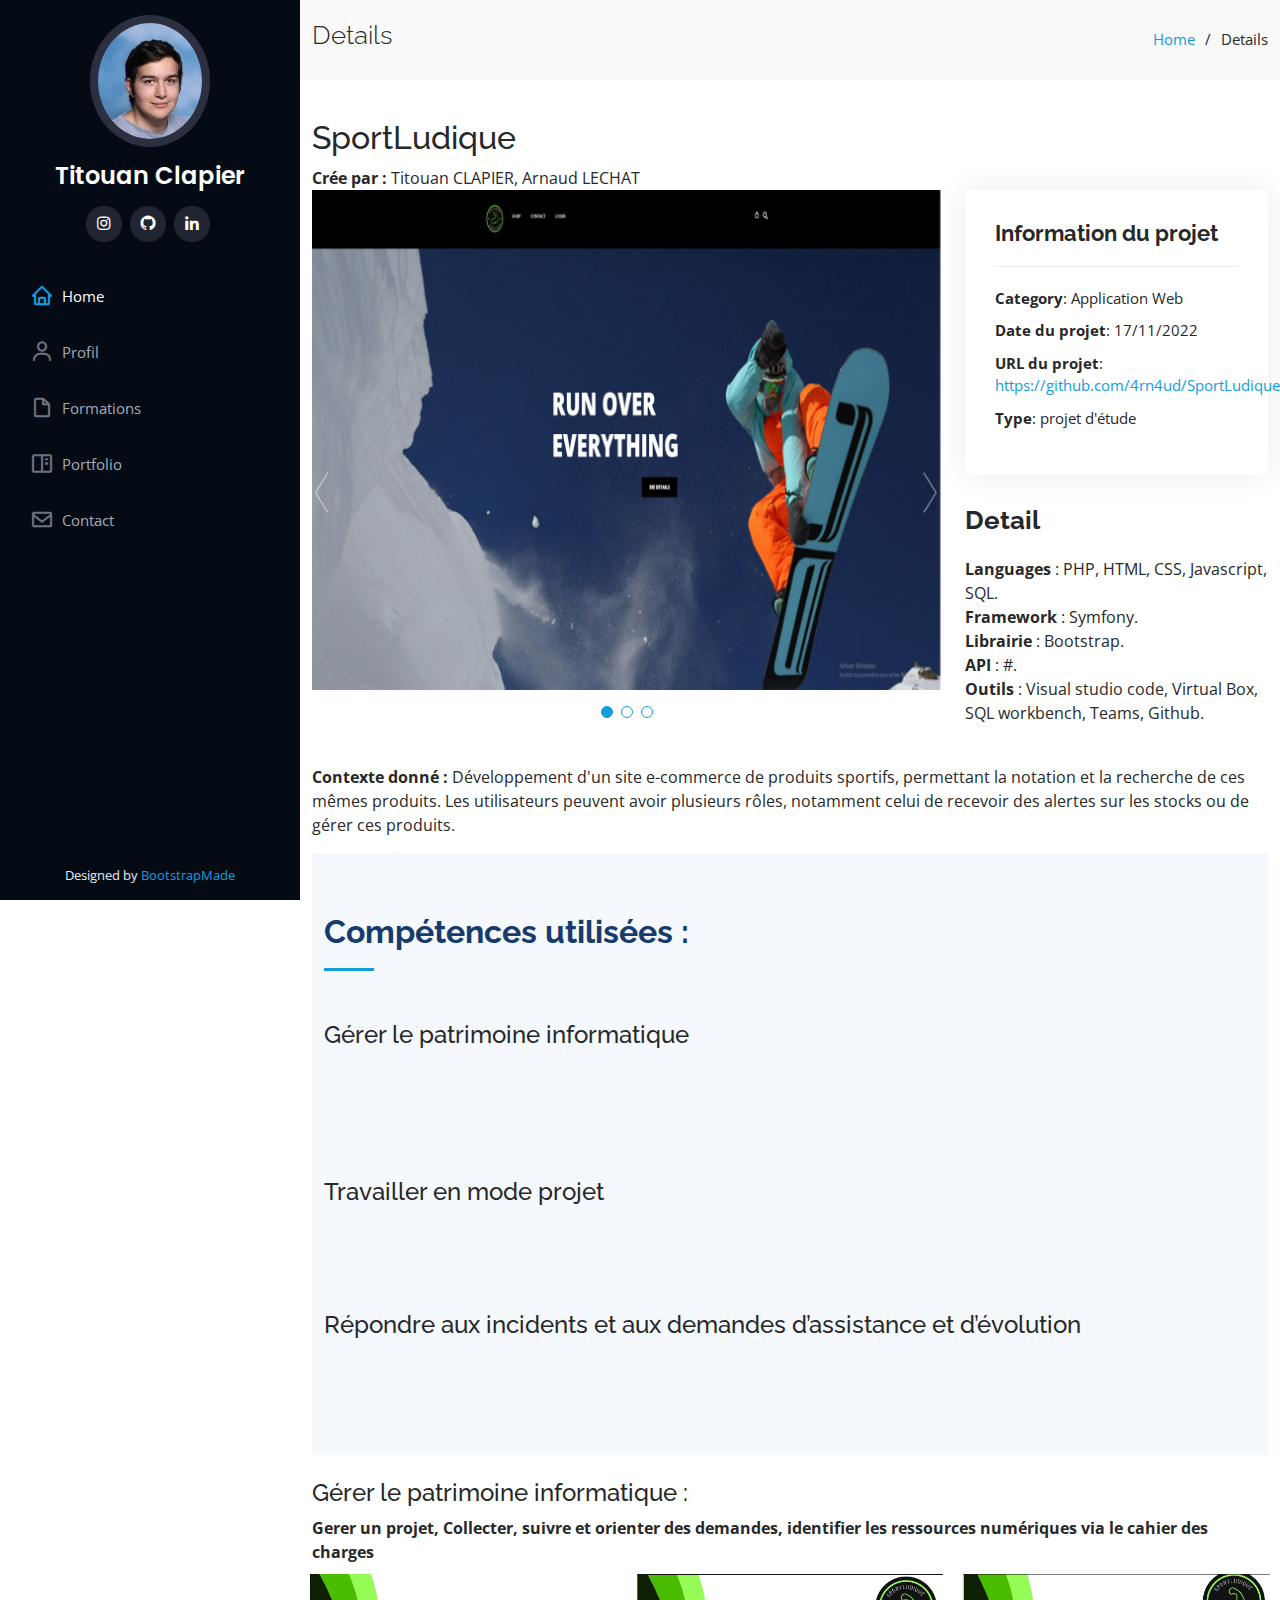
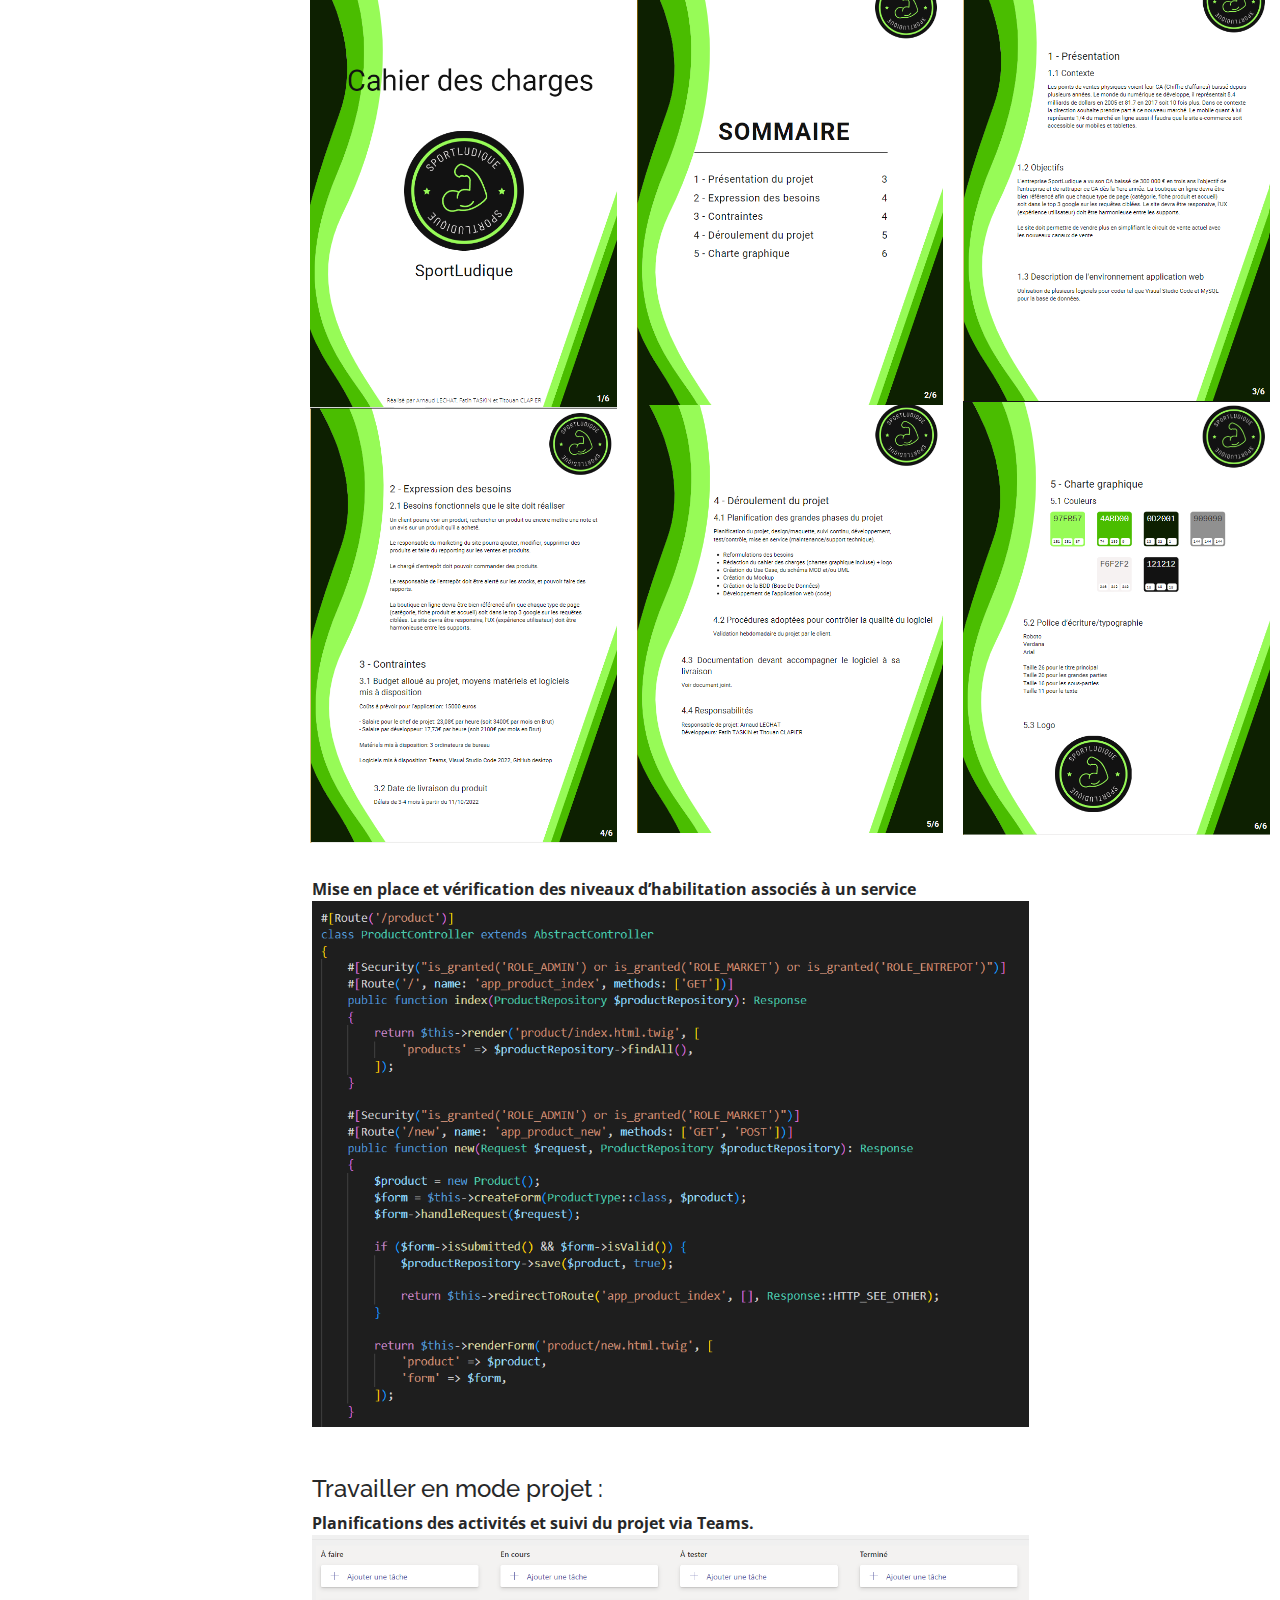
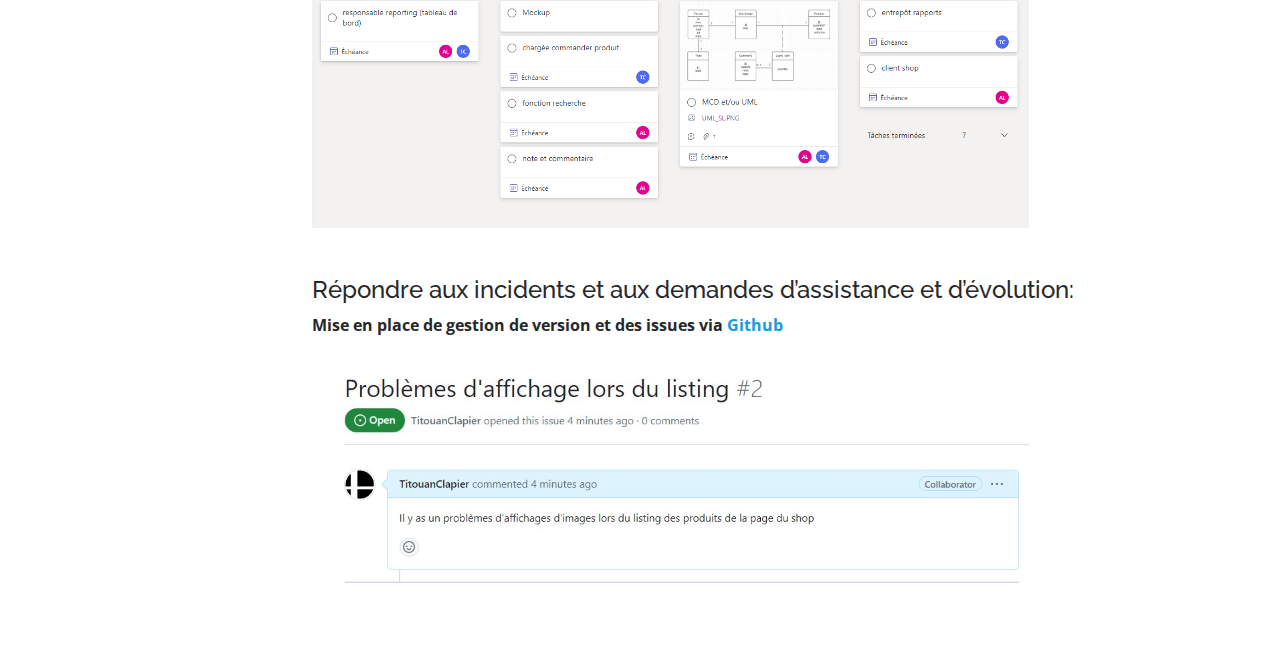
==== commit 42fad77a: "t" ====
--- a/portfolio-details1.html
+++ b/portfolio-details1.html
@@ -254,7 +254,7 @@
           <br><h4 class="resume-title">Répondre aux incidents et aux demandes d’assistance et d’évolution:</h4>
           <strong>Mise en place de gestion de version et des issues via <a href="https://github.com/4rn4ud/SportLudique/commits/main">Github</a></strong>
           
-          <br><br><img src="assets/img/portfolio/Capture3.PNG" alt="" style="width: 75%;" >
+          <br><br><img src="assets/img/portfolio/Capture24.png" alt="" style="width: 75%;" >
           <br>
 
 
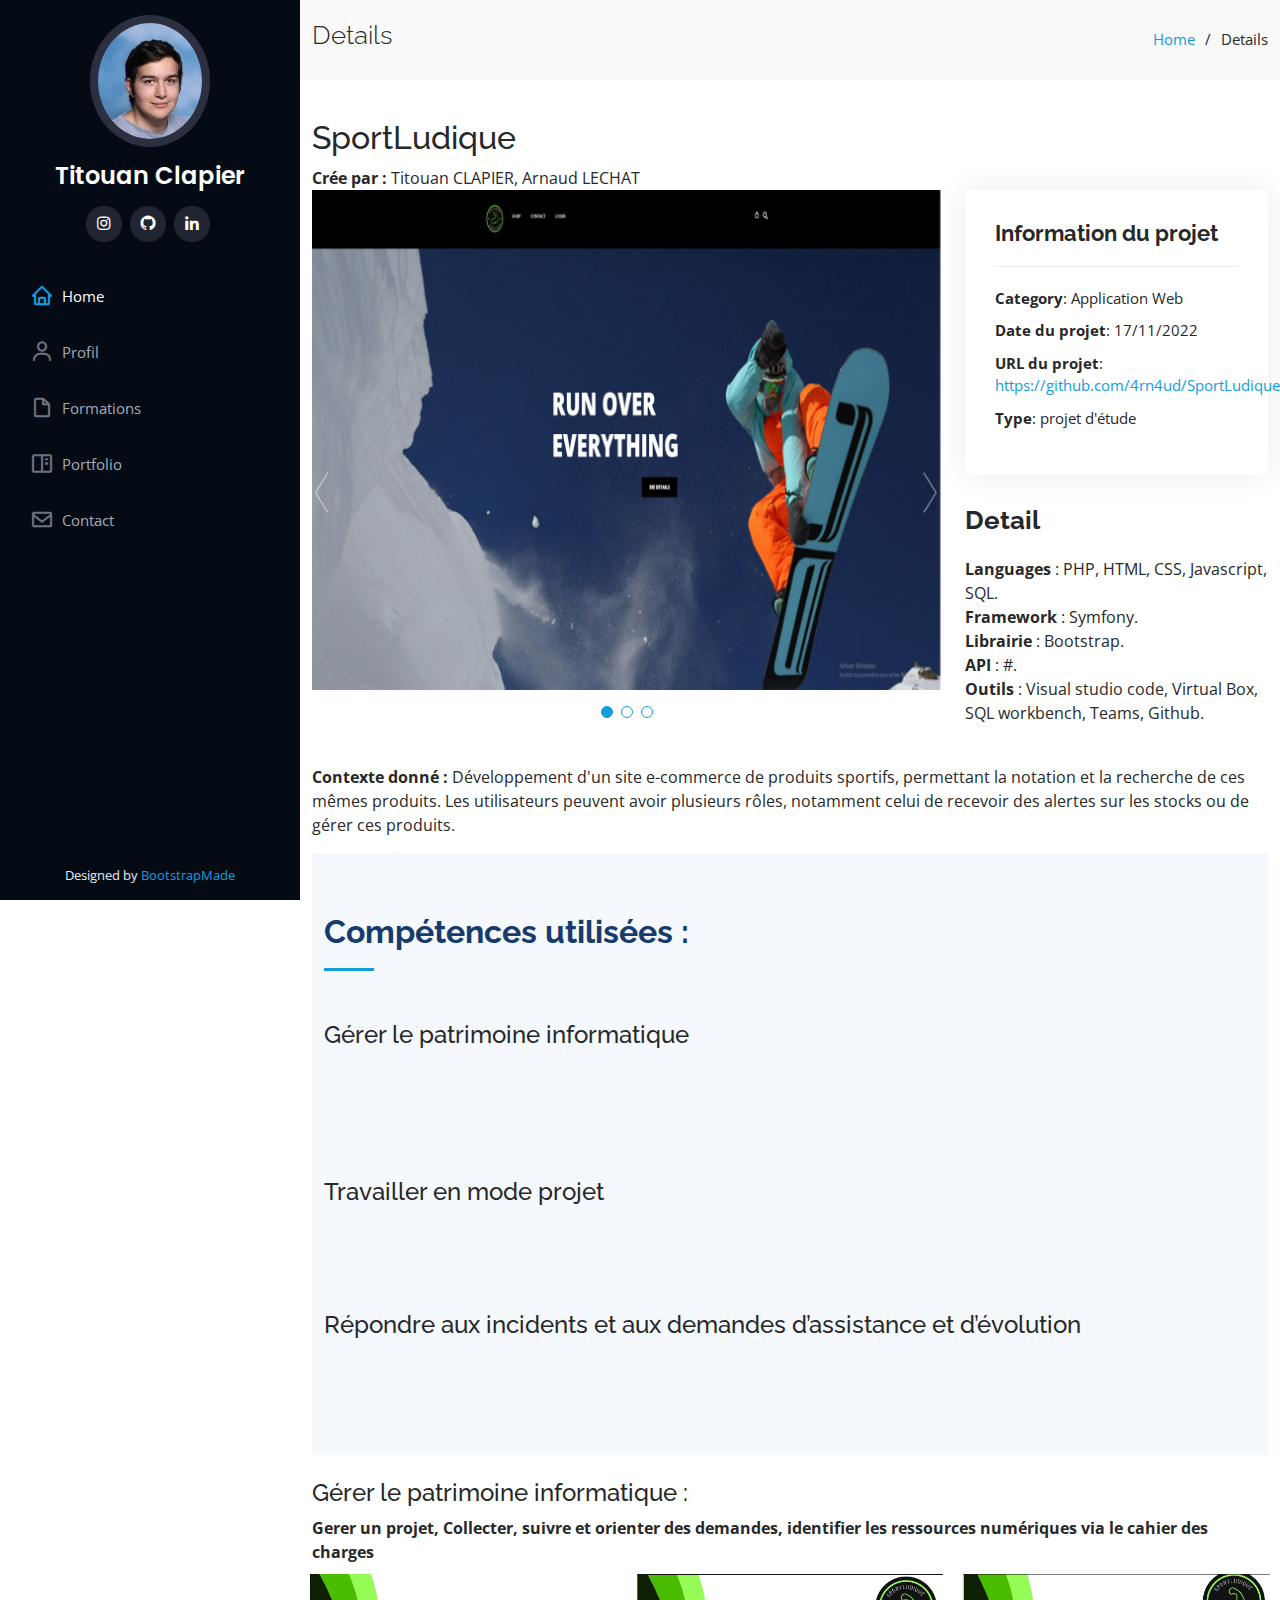
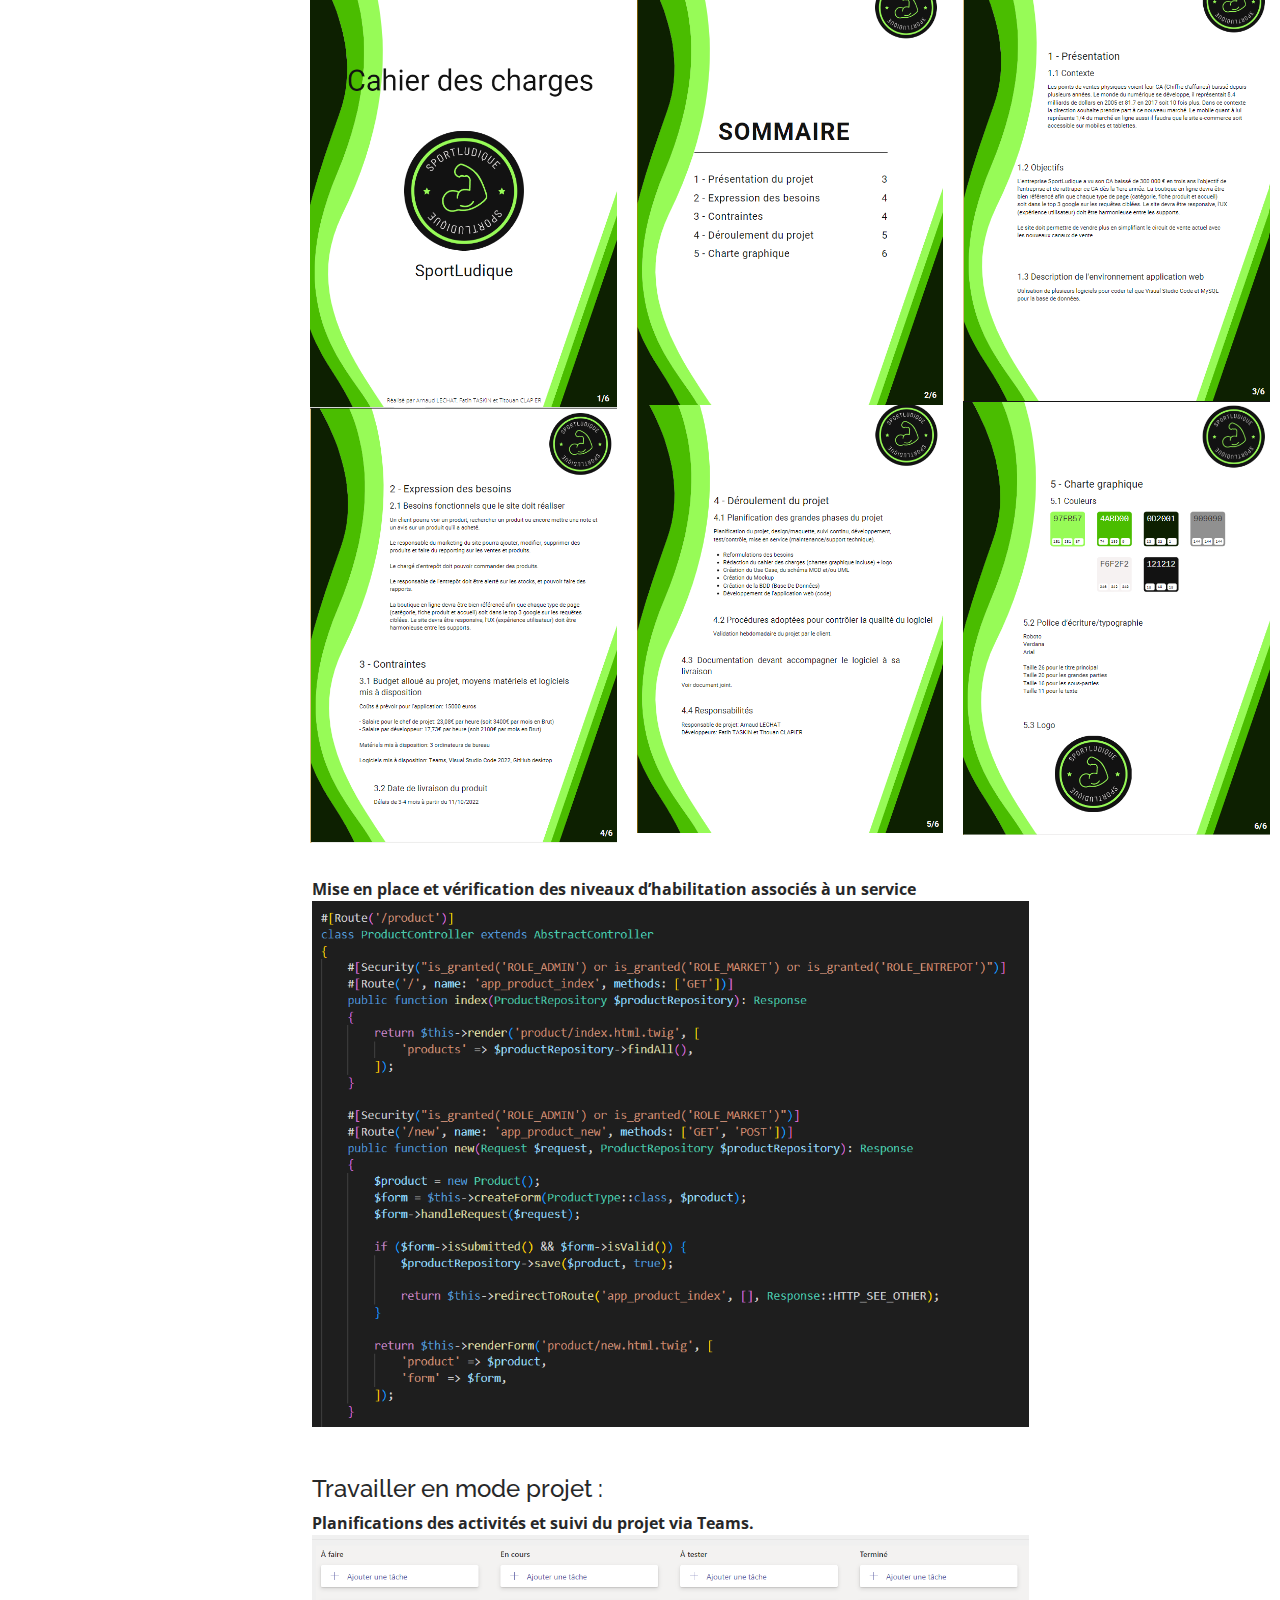
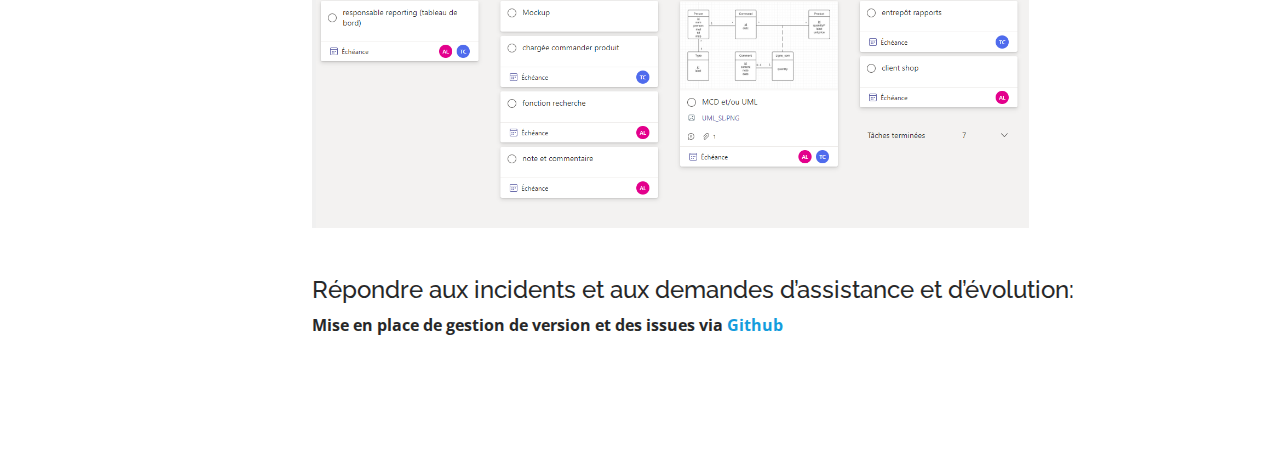
==== commit fc1ce000: "g" ====
--- a/portfolio-details1.html
+++ b/portfolio-details1.html
@@ -14,7 +14,9 @@
   <link href="assets/img/apple-touch-icon.png" rel="apple-touch-icon">
 
   <!-- Google Fonts -->
-  <link href="https://fonts.googleapis.com/css?family=Open+Sans:300,300i,400,400i,600,600i,700,700i|Raleway:300,300i,400,400i,500,500i,600,600i,700,700i|Poppins:300,300i,400,400i,500,500i,600,600i,700,700i" rel="stylesheet">
+  <link
+    href="https://fonts.googleapis.com/css?family=Open+Sans:300,300i,400,400i,600,600i,700,700i|Raleway:300,300i,400,400i,500,500i,600,600i,700,700i|Poppins:300,300i,400,400i,500,500i,600,600i,700,700i"
+    rel="stylesheet">
 
   <!-- Vendor CSS Files -->
   <link href="assets/vendor/aos/aos.css" rel="stylesheet">
@@ -68,23 +70,29 @@
         <img src="assets/img/profile-img.jpg" alt="" class="img-fluid rounded-circle">
         <h1 class="text-light"><a href="index.html">Titouan Clapier</a></h1>
         <div class="social-links mt-3 text-center">
-          <a href="https://instagram.com/titouan_clapier?igshid=ZDdkNTZiNTM=" target="_blank" class="instagram"><i class="bx bxl-instagram"></i></a>
+          <a href="https://instagram.com/titouan_clapier?igshid=ZDdkNTZiNTM=" target="_blank" class="instagram"><i
+              class="bx bxl-instagram"></i></a>
           <a href="https://github.com/TitouanClapier/" target="_blank" class="github"><i class="bx bxl-github"></i></a>
-          <a href="https://www.linkedin.com/in/titouan-clapier-07048a220/" target="_blank" class="linkedin"><i class="bx bxl-linkedin"></i></a>
-          
+          <a href="https://www.linkedin.com/in/titouan-clapier-07048a220/" target="_blank" class="linkedin"><i
+              class="bx bxl-linkedin"></i></a>
+
         </div>
       </div>
 
       <nav id="navbar" class="nav-menu navbar">
         <ul>
-          <li><a href="index.html#hero" class="nav-link scrollto active"><i class="bx bx-home"></i> <span>Home</span></a></li>
-          <li><a href="index.html#about" class="nav-link scrollto"><i class="bx bx-user"></i> <span>Profil</span></a></li>
-          <li><a href="index.html#resume" class="nav-link scrollto"><i class="bx bx-file-blank"></i> <span>Formations</span></a></li>
+          <li><a href="index.html#hero" class="nav-link scrollto active"><i class="bx bx-home"></i>
+              <span>Home</span></a></li>
+          <li><a href="index.html#about" class="nav-link scrollto"><i class="bx bx-user"></i> <span>Profil</span></a>
+          </li>
+          <li><a href="index.html#resume" class="nav-link scrollto"><i class="bx bx-file-blank"></i>
+              <span>Formations</span></a></li>
           <li><a href="index.html#portfolio" class="nav-link scrollto"><i class="bx bx-book-content"></i>
               <span>Portfolio</span></a></li>
           <!-- <li><a href="#services" class="nav-link scrollto"><i class="bx bx-server"></i> <span>Services</span></a></li> -->
-          <li><a href="index.html#contact" class="nav-link scrollto"><i class="bx bx-envelope"></i> <span>Contact</span></a></li>
-          </ul>
+          <li><a href="index.html#contact" class="nav-link scrollto"><i class="bx bx-envelope"></i>
+              <span>Contact</span></a></li>
+        </ul>
       </nav><!-- .nav-menu -->
     </div>
   </header><!-- End Header -->
@@ -109,7 +117,7 @@
     <!-- ======= Portfolio Details Section ======= -->
     <section id="portfolio-details" class="portfolio-details">
       <div class="container">
-        <h2>SportLudique</h2> 
+        <h2>SportLudique</h2>
         <strong>Crée par : </strong>Titouan CLAPIER, Arnaud LECHAT
         <div class="row gy-4">
 
@@ -140,9 +148,10 @@
               <ul>
                 <li><strong>Category</strong>: Application Web</li>
                 <li><strong>Date du projet</strong>: 17/11/2022</li>
-                <li><strong>URL du projet</strong>: <a href="https://github.com/4rn4ud/SportLudique">https://github.com/4rn4ud/SportLudique</a></li>
+                <li><strong>URL du projet</strong>: <a
+                    href="https://github.com/4rn4ud/SportLudique">https://github.com/4rn4ud/SportLudique</a></li>
                 <li><strong>Type</strong>: projet d'étude </li>
-              
+
               </ul>
             </div>
             <div class="portfolio-description">
@@ -164,105 +173,111 @@
 
         </div>
         <p>
-          <br><strong>Contexte donné :</strong> 
-          Développement d'un site e-commerce de produits sportifs, 
-          permettant la notation et la recherche de ces mêmes produits. 
-          Les utilisateurs peuvent avoir plusieurs rôles, 
+          <br><strong>Contexte donné :</strong>
+          Développement d'un site e-commerce de produits sportifs,
+          permettant la notation et la recherche de ces mêmes produits.
+          Les utilisateurs peuvent avoir plusieurs rôles,
           notamment celui de recevoir des alertes sur les stocks ou de gérer ces produits.
         </p>
-        
+
         <p>
           <!-- ======= Skills2 Section ======= -->
-          <section id="skills2" class="skills2 section-bg">
-            <div class="container">
-
-                <div class="section-title">
-                    <h2>Compétences utilisées :</h2>
-                </div>
-                
-                <h4 class="resume-title">Gérer le patrimoine informatique</h4>
-                <div class="row">
-
-                    <div class="col-lg-12" data-aos="fade-up" data-aos-delay="10">
-                        <div class="resume-item">
-                            ▸Recenser et identifier les ressources numériques
-                            <br>▸Exploiter des référentiels, normes et standards adoptés par le prestataire
-                            informatique
-                            <br>▸Mettre en place et vérifier les niveaux d’habilitation associés à un service
-                            <br>▸Gérer des sauvegardes
-                           
-                            <br>
-                        </div>
-                    </div>
-                </div>
-                <br>
-                <h4 class="resume-title">Travailler en mode projet</h4>
-                <div class="row">
-
-                    <div class="col-lg-12" data-aos="fade-up" data-aos-delay="10">
-                        <div class="resume-item">
-                            ▸Analyser les objectifs et les modalités d’organisation d’un projet
-                            <br> ▸Planifier les activités
-                            <br> ▸Évaluer les indicateurs de suivi d’un projet et analyser les écarts
-                            <br>
-                        </div>
-                    </div>
-                </div>
-                <br><h4 class="resume-title">Répondre aux incidents et aux demandes d’assistance et d’évolution</h4>
-                <div class="row">
-
-                    <div class="col-lg-12" data-aos="fade-up" data-aos-delay="10">
-                        <div class="resume-item">
-                            ▸Collecter, suivre et orienter des demandes
-                            <br>▸Traiter des demandes concernant les applications
-                        </div>
-                    </div>
-                </div>
-         
-                
-            </div>
+        <section id="skills2" class="skills2 section-bg">
+          <div class="container">
+
+            <div class="section-title">
+              <h2>Compétences utilisées :</h2>
+            </div>
+
+            <h4 class="resume-title">Gérer le patrimoine informatique</h4>
+            <div class="row">
+
+              <div class="col-lg-12" data-aos="fade-up" data-aos-delay="10">
+                <div class="resume-item">
+                  ▸Recenser et identifier les ressources numériques
+                  <br>▸Exploiter des référentiels, normes et standards adoptés par le prestataire
+                  informatique
+                  <br>▸Mettre en place et vérifier les niveaux d’habilitation associés à un service
+                  <br>▸Gérer des sauvegardes
+
+                  <br>
+                </div>
+              </div>
+            </div>
+            <br>
+            <h4 class="resume-title">Travailler en mode projet</h4>
+            <div class="row">
+
+              <div class="col-lg-12" data-aos="fade-up" data-aos-delay="10">
+                <div class="resume-item">
+                  ▸Analyser les objectifs et les modalités d’organisation d’un projet
+                  <br> ▸Planifier les activités
+                  <br> ▸Évaluer les indicateurs de suivi d’un projet et analyser les écarts
+                  <br>
+                </div>
+              </div>
+            </div>
+            <br>
+            <h4 class="resume-title">Répondre aux incidents et aux demandes d’assistance et d’évolution</h4>
+            <div class="row">
+
+              <div class="col-lg-12" data-aos="fade-up" data-aos-delay="10">
+                <div class="resume-item">
+                  ▸Collecter, suivre et orienter des demandes
+                  <br>▸Traiter des demandes concernant les applications
+                </div>
+              </div>
+            </div>
+
+
+          </div>
         </section>
         <!-- End Skills2 Section -->
-        <br><h4 class="resume-title">Gérer le patrimoine informatique :</h4>
-          <strong>Gerer un projet, Collecter, suivre et orienter des demandes, identifier les ressources numériques via le cahier des charges</strong> 
-        
-          <div class="row">
-            <div class="column">
-              <img class="image" src="assets/img/portfolio/Capture14.png" alt="Page 1">
-              <img class="image" src="assets/img/portfolio/Capture11.png" alt="Page 2">
-            </div>
-            <div class="column">
-              <img class="image" src="assets/img/portfolio/Capture9.PNG" alt="Page 3">
-              <img class="image" src="assets/img/portfolio/Capture12.png" alt="Page 4">
-            </div>
-            <div class="column">
-              <img class="image" src="assets/img/portfolio/Capture10.png" alt="Page 5">
-              <img class="image" src="assets/img/portfolio/Capture13.png" alt="Page 6">
-            </div>
-          </div>
-          <br><strong>Mise en place et vérification des niveaux d’habilitation associés à un service</strong>
-          <br><img src="assets/img/portfolio/Capture15.png" alt="" style="width: 75%;">
-          <br>
-          <br>
-          <br><h4 class="resume-title">Travailler en mode projet :</h4>
-          <strong>Planifications des activités et suivi du projet via Teams.</strong>
-         
-          <br><img src="assets/img/portfolio/Capture7.PNG" alt="" style="width: 75%;">
-          <br>
-          
-          <br>
-          <br><h4 class="resume-title">Répondre aux incidents et aux demandes d’assistance et d’évolution:</h4>
-          <strong>Mise en place de gestion de version et des issues via <a href="https://github.com/4rn4ud/SportLudique/commits/main">Github</a></strong>
-          
-          <br><br><img src="assets/img/portfolio/Capture24.png" alt="" style="width: 75%;" >
-          <br>
+        <br>
+        <h4 class="resume-title">Gérer le patrimoine informatique :</h4>
+        <strong>Gerer un projet, Collecter, suivre et orienter des demandes, identifier les ressources numériques via le
+          cahier des charges</strong>
+
+        <div class="row">
+          <div class="column">
+            <img class="image" src="assets/img/portfolio/Capture14.png" alt="Page 1">
+            <img class="image" src="assets/img/portfolio/Capture11.png" alt="Page 2">
+          </div>
+          <div class="column">
+            <img class="image" src="assets/img/portfolio/Capture9.PNG" alt="Page 3">
+            <img class="image" src="assets/img/portfolio/Capture12.png" alt="Page 4">
+          </div>
+          <div class="column">
+            <img class="image" src="assets/img/portfolio/Capture10.png" alt="Page 5">
+            <img class="image" src="assets/img/portfolio/Capture13.png" alt="Page 6">
+          </div>
+        </div>
+        <br><strong>Mise en place et vérification des niveaux d’habilitation associés à un service</strong>
+        <br><img src="assets/img/portfolio/Capture15.png" alt="" style="width: 75%;">
+        <br>
+        <br>
+        <br>
+        <h4 class="resume-title">Travailler en mode projet :</h4>
+        <strong>Planifications des activités et suivi du projet via Teams.</strong>
+
+        <br><img src="assets/img/portfolio/Capture7.PNG" alt="" style="width: 75%;">
+        <br>
+
+        <br>
+        <br>
+        <h4 class="resume-title">Répondre aux incidents et aux demandes d’assistance et d’évolution:</h4>
+        <strong>Mise en place de gestion de version et des issues via <a
+            href="https://github.com/4rn4ud/SportLudique/commits/main">Github</a></strong>
+
+        <br><br><img src="assets/img/portfolio/Capture25.png" alt="" style="width: 75%;">
+        <br>
 
 
         </p>
 
 
 
-        
+
       </div>
     </section><!-- End Portfolio Details Section -->
 
@@ -282,7 +297,8 @@
     </div>
   </footer><!-- End  Footer -->
 
-  <a href="#" class="back-to-top d-flex align-items-center justify-content-center"><i class="bi bi-arrow-up-short"></i></a>
+  <a href="#" class="back-to-top d-flex align-items-center justify-content-center"><i
+      class="bi bi-arrow-up-short"></i></a>
 
   <!-- Vendor JS Files -->
   <script src="assets/vendor/purecounter/purecounter_vanilla.js"></script>
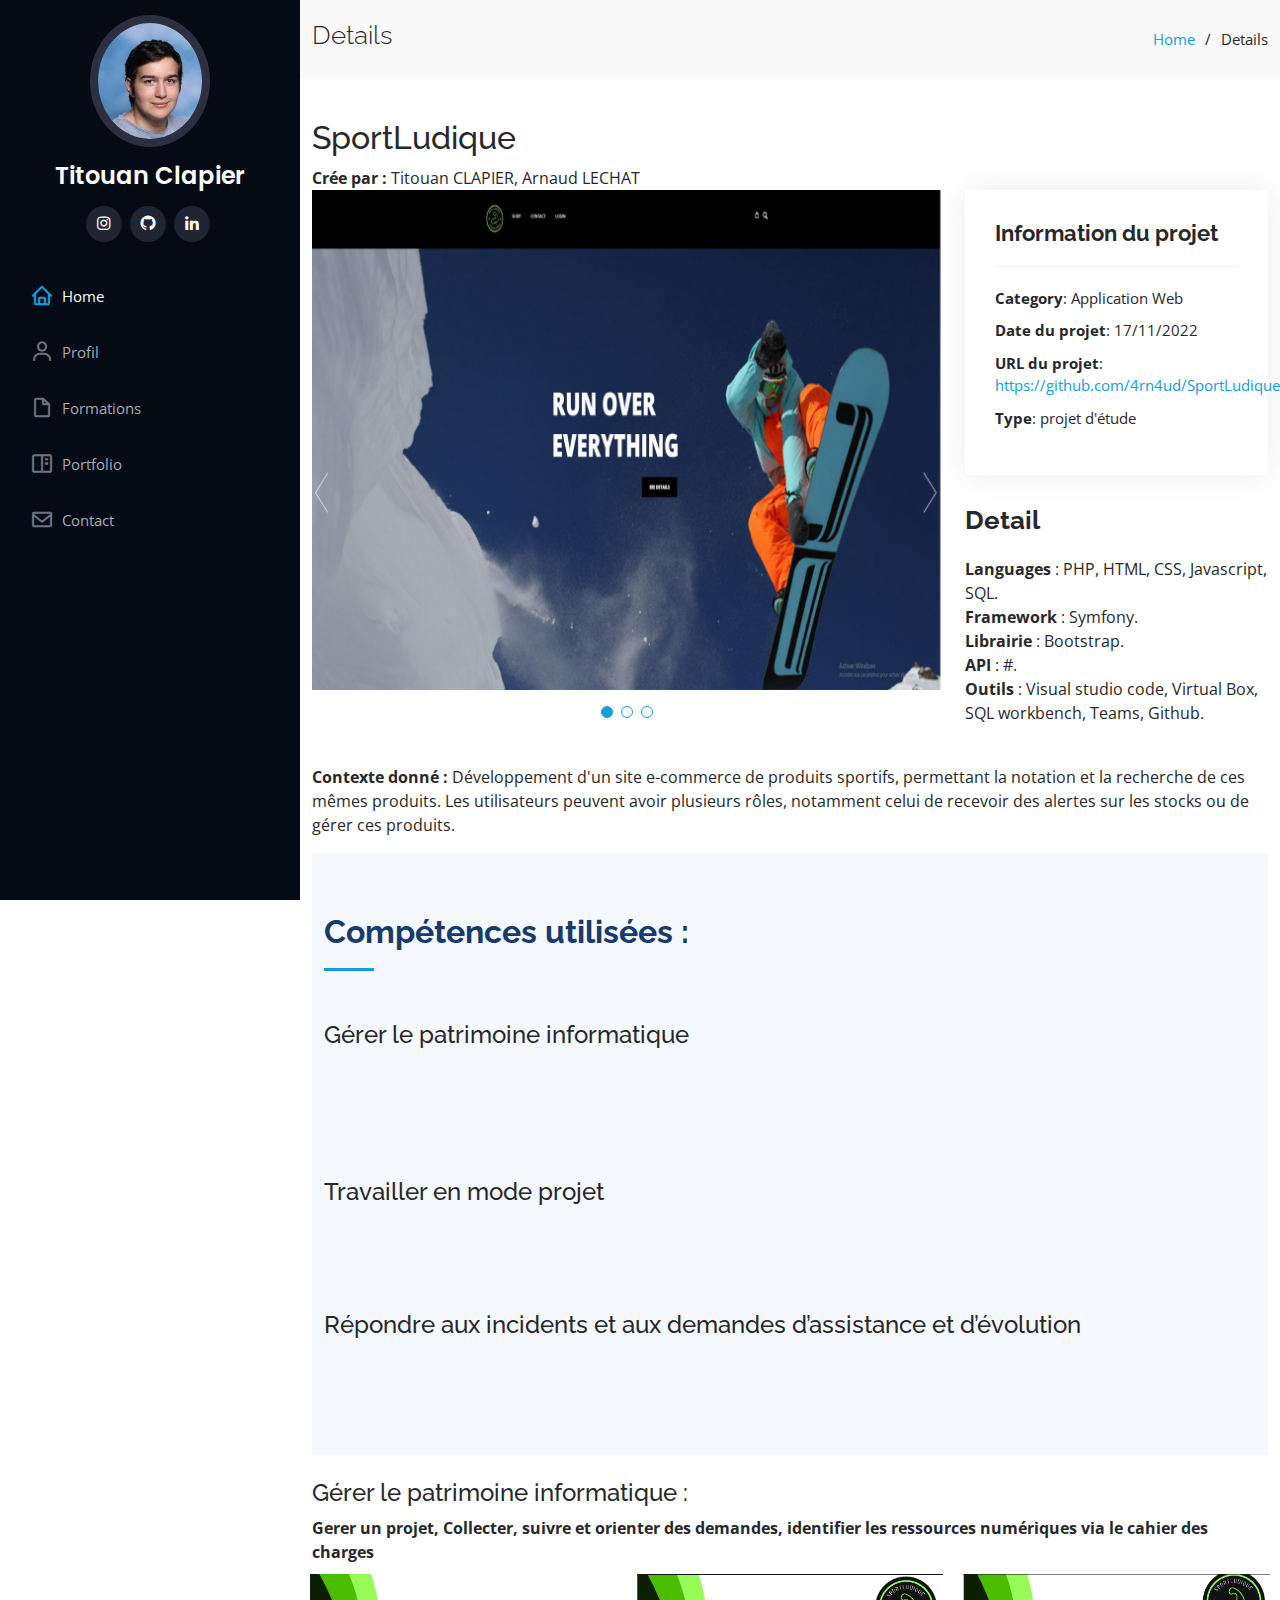
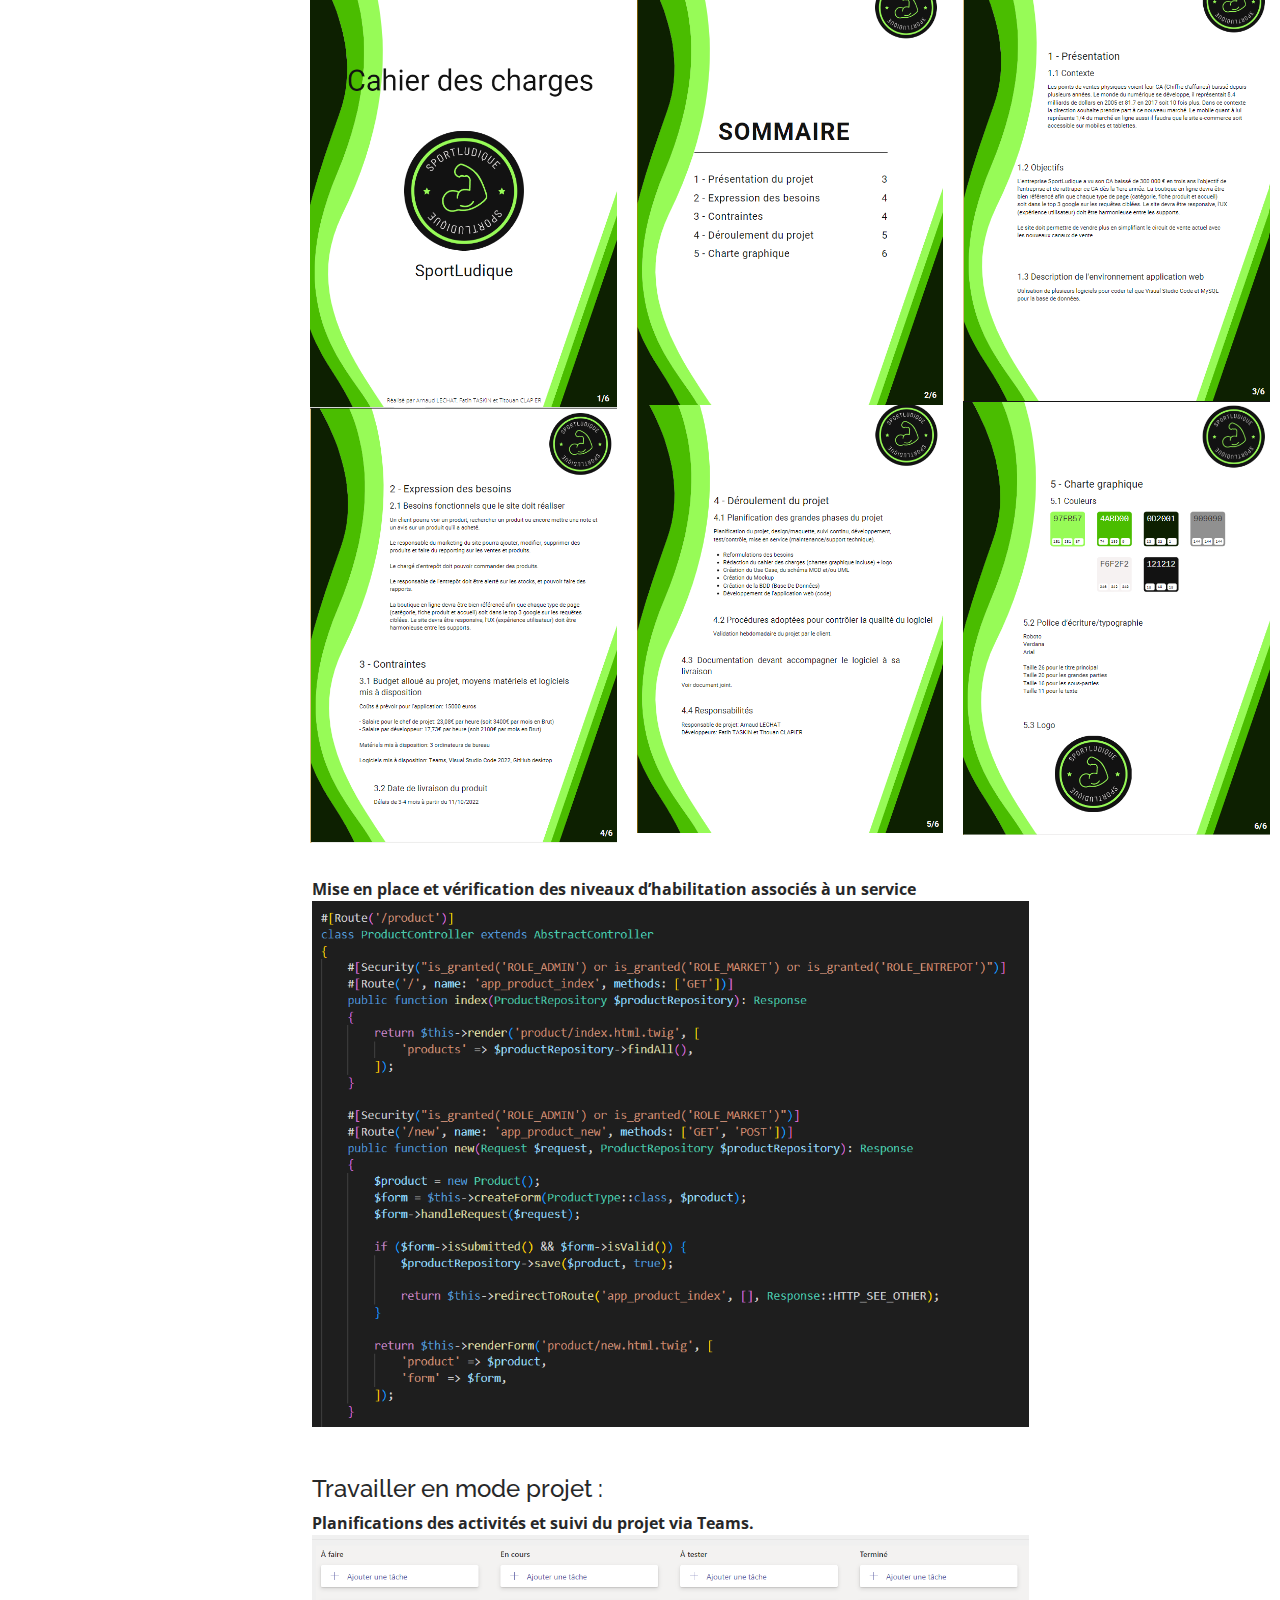
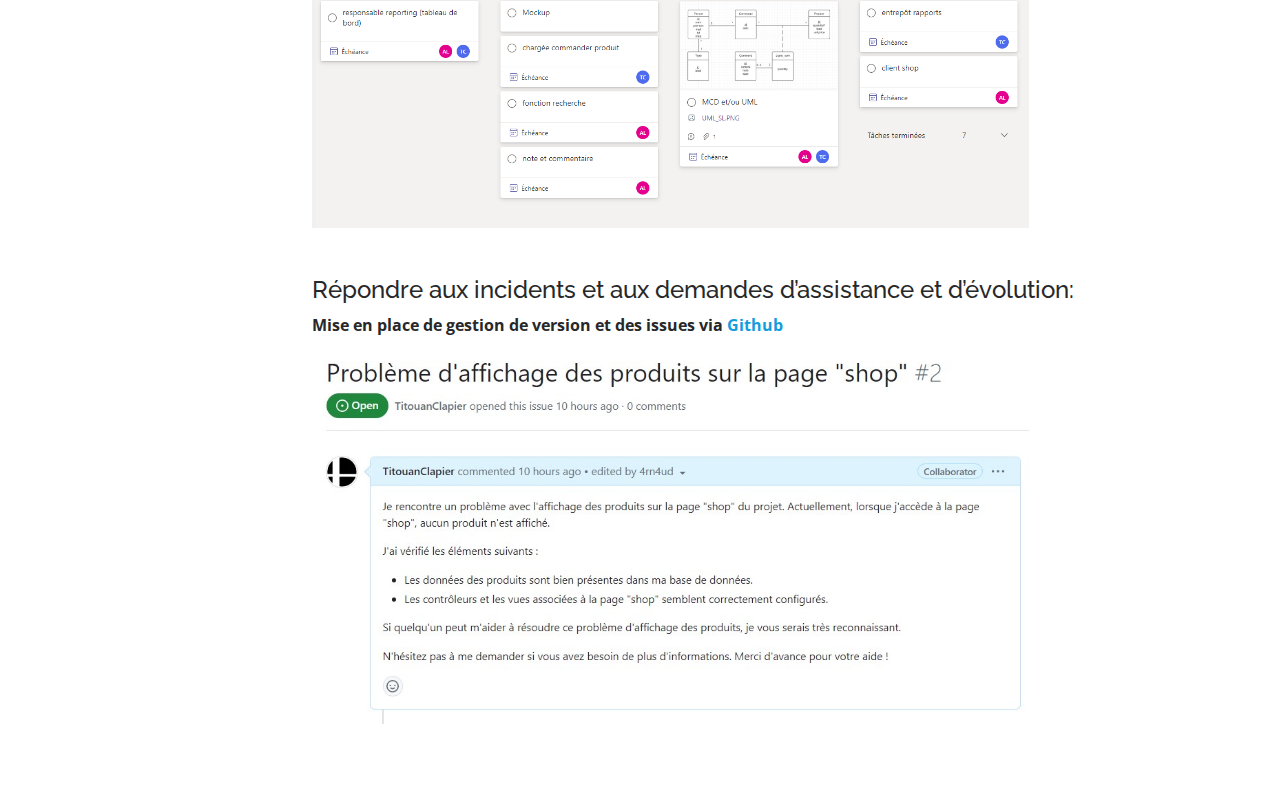
==== commit 264ef396: "f" ====
--- a/portfolio-details1.html
+++ b/portfolio-details1.html
@@ -287,13 +287,7 @@
   <footer id="footer">
     <div class="container">
 
-      <div class="credits">
-        <!-- All the links in the footer should remain intact. -->
-        <!-- You can delete the links only if you purchased the pro version. -->
-        <!-- Licensing information: https://bootstrapmade.com/license/ -->
-        <!-- Purchase the pro version with working PHP/AJAX contact form: https://bootstrapmade.com/iportfolio-bootstrap-portfolio-websites-template/ -->
-        Designed by <a href="https://bootstrapmade.com/">BootstrapMade</a>
-      </div>
+      
     </div>
   </footer><!-- End  Footer -->
 
